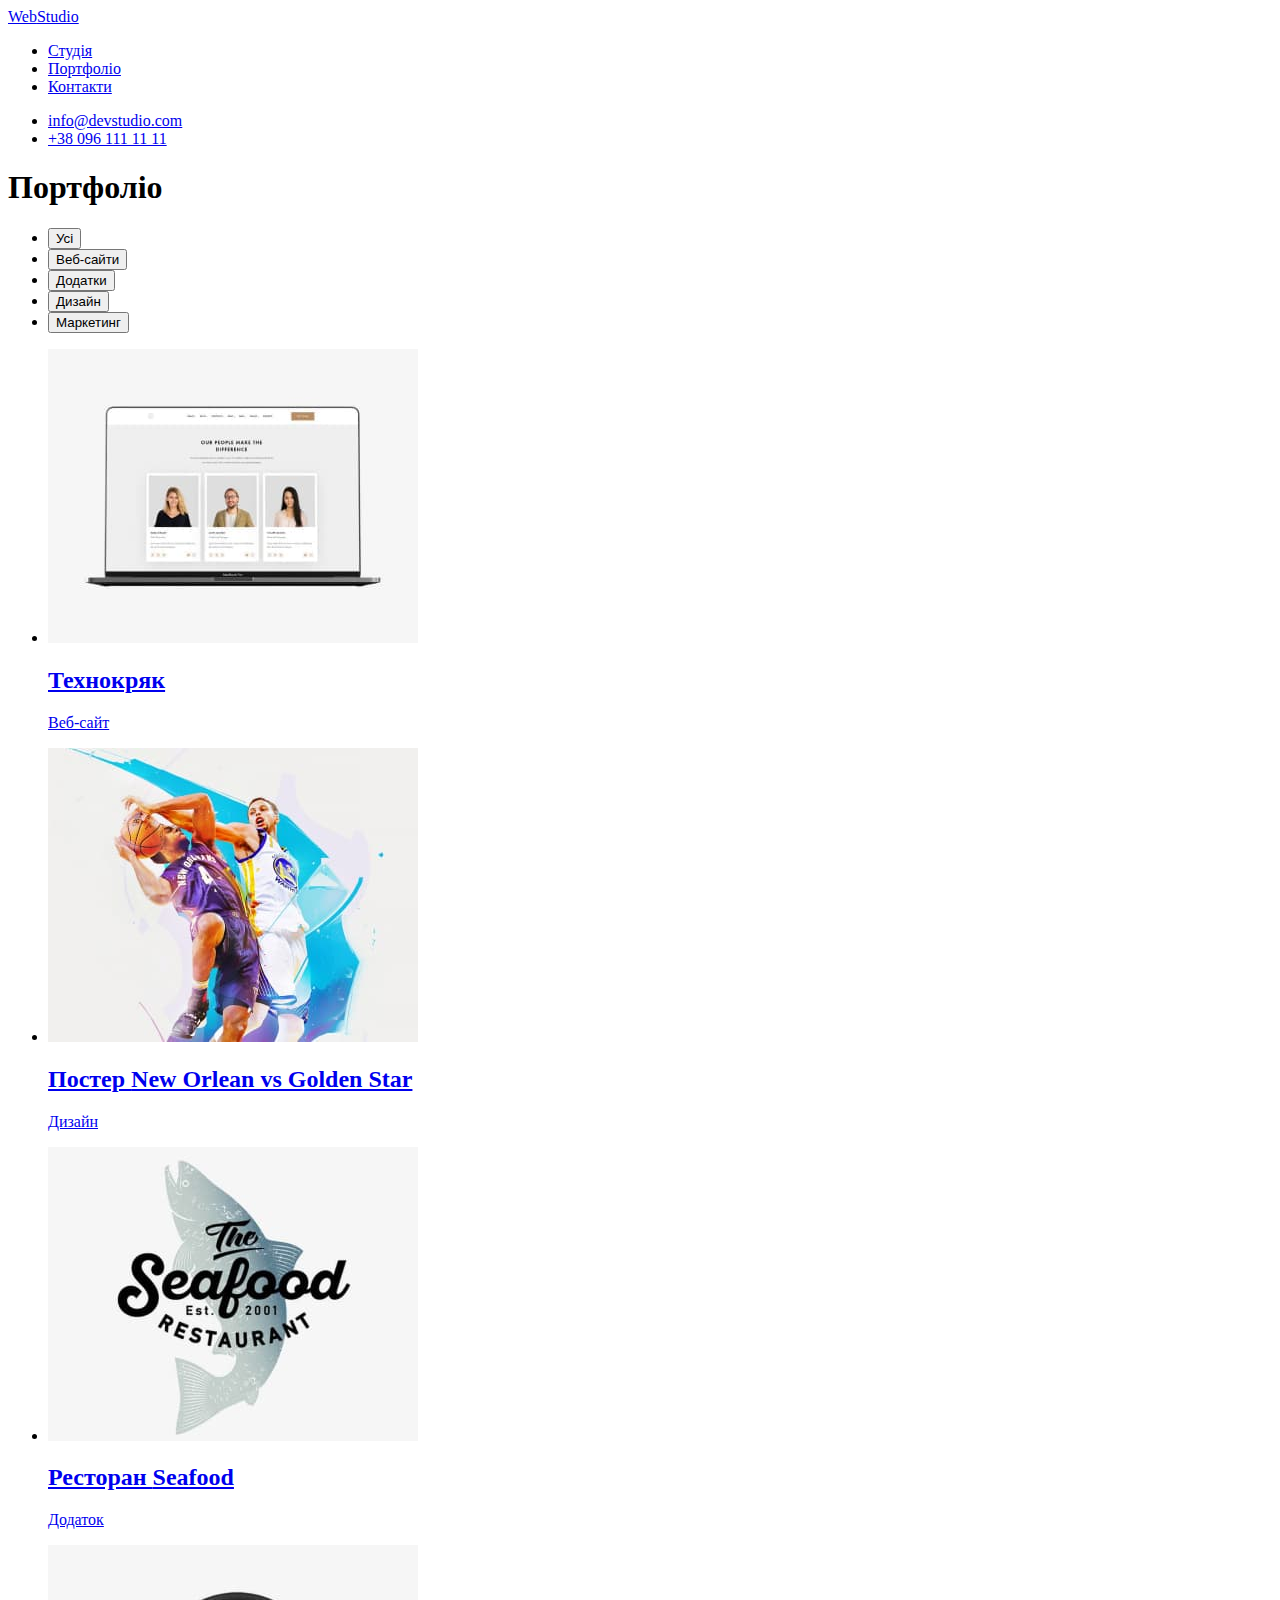
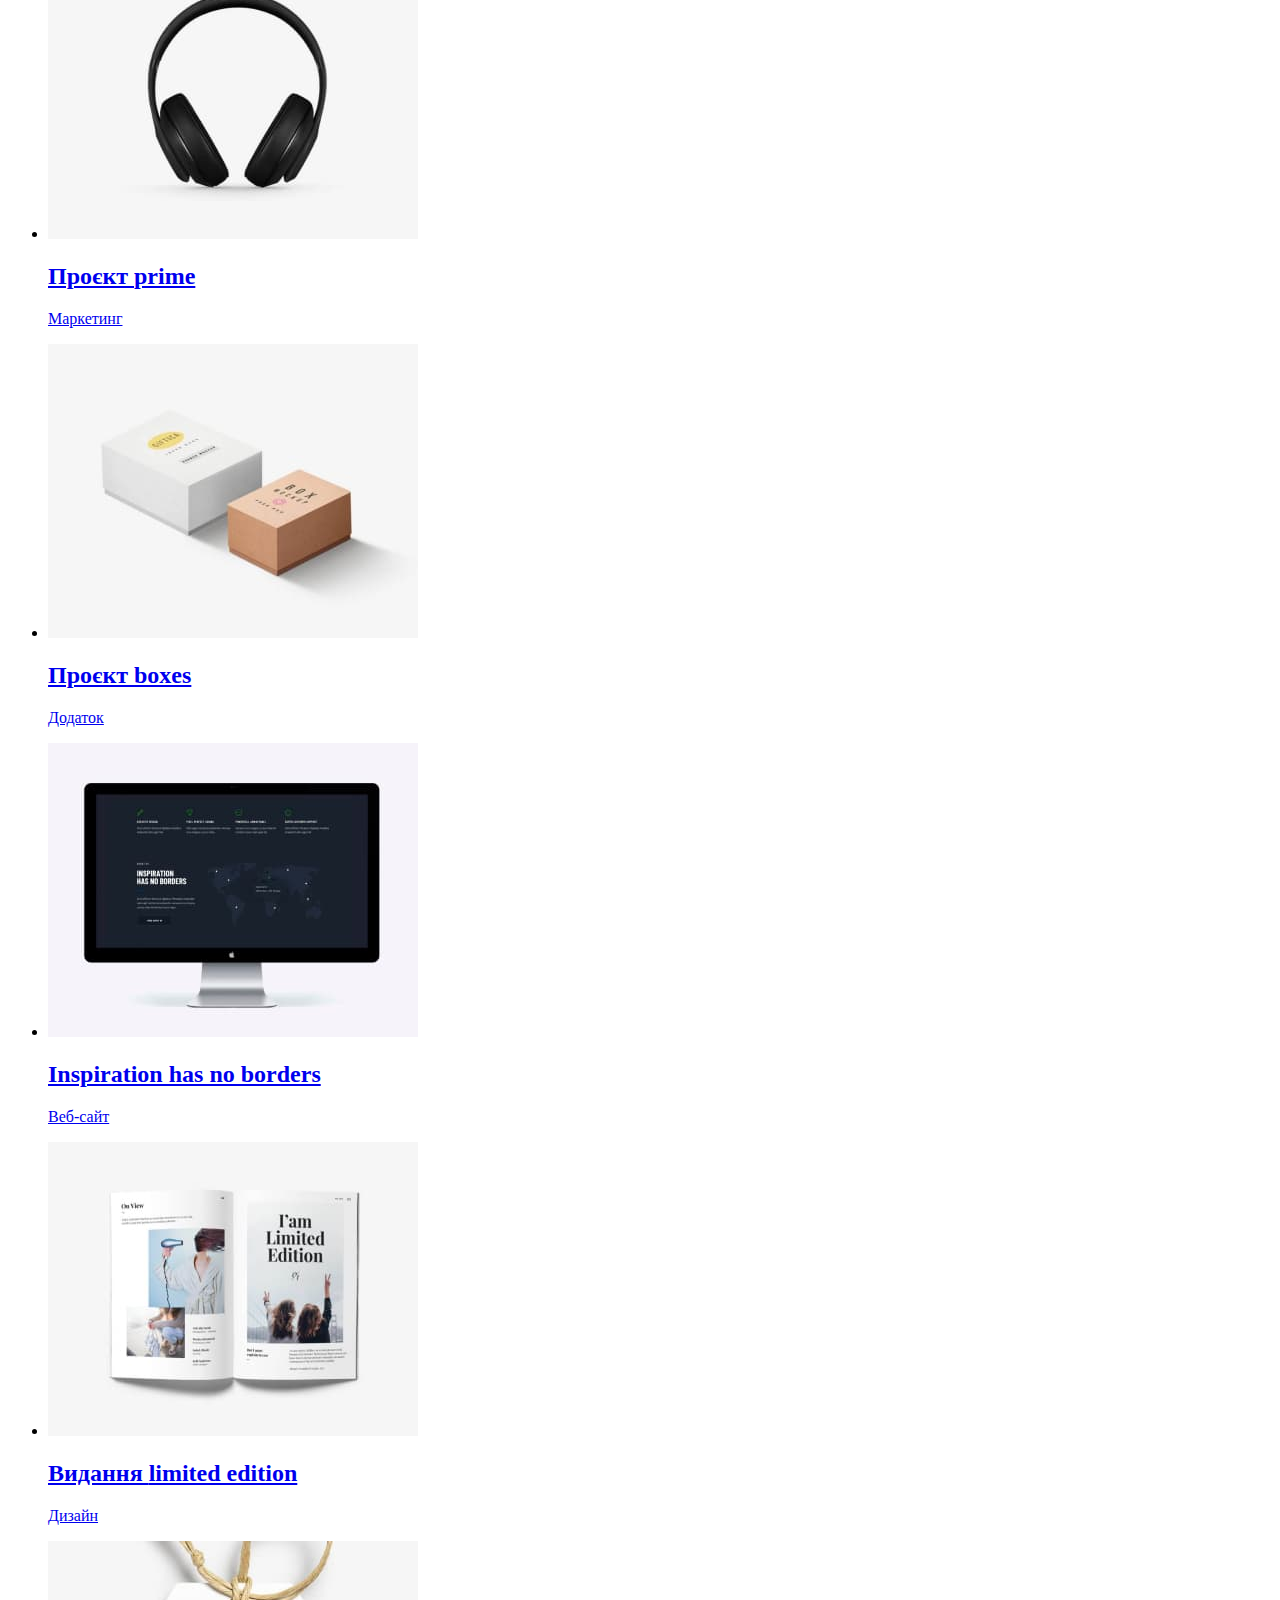
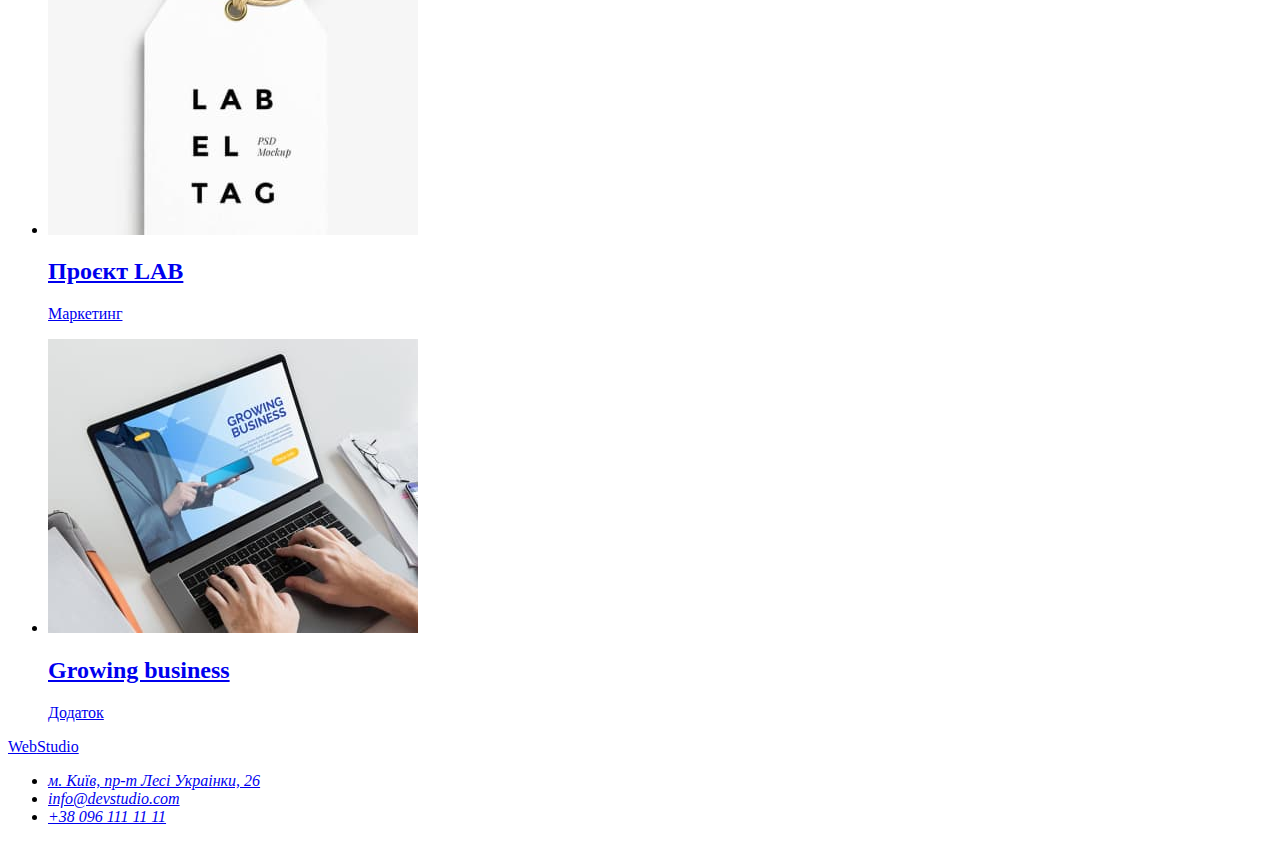
==== portfolio.html @ f2a51bdd "добавляє main до portfolio" ====
<!DOCTYPE html>
<html lang="uk">
  <head>
    <meta charset="UTF-8" />
    <meta http-equiv="X-UA-Compatible" content="IE=edge" />
    <meta name="viewport" content="width=device-width, initial-scale=1.0" />
    <title>Portfolio</title>
    <link rel="stylesheet" href="./css/styles.css" />
  </head>
  <body>
    <header>
      <nav>
        <a href="./index.html" lang="en">Web<span>Studio</span></a>
        <ul>
          <li><a href="./index.html">Студія</a></li>
          <li><a href="./portfolio.html">Портфоліо</a></li>
          <li><a href="#">Контакти</a></li>
        </ul>
      </nav>
      <ul>
        <li><a href="mailto:info@devstudio.com">info@devstudio.com</a></li>
        <li><a href="tel:+380961111111">+38 096 111 11 11</a></li>
      </ul>
    </header>
    <main>
      <h1>Портфоліо</h1>
      <section>
        <ul>
          <li><button type="button">Усі</button></li>
          <li><button type="button">Веб-сайти</button></li>
          <li><button type="button">Додатки</button></li>
          <li><button type="button">Дизайн</button></li>
          <li><button type="button">Маркетинг</button></li>
        </ul>
        <ul>
          <li>
            <a href="#" target="_blank" rel="noopener noreferrer nofollow">
              <img src="./images/project1.jpg" alt="Екран ноутбука" width="370" height="294" />
              <h2>Технокряк</h2>
              <p>Веб-сайт</p>
            </a>
          </li>
          <li>
            <a href="#" target="_blank" rel="noopener noreferrer nofollow">
              <img
                src="./images/project2.jpg"
                alt="В стрибку один баскетболіст забирає м'яч в іншого баскетболіста"
                width="370"
                height="294"
              />
              <h2>Постер <span lang="en">New Orlean vs Golden Star</span></h2>
              <p>Дизайн</p>
            </a>
          </li>
          <li>
            <a href="#" target="_blank" rel="noopener noreferrer nofollow">
              <img
                src="./images/project3.jpg"
                alt="Логотип ресторану Seafood"
                width="370"
                height="294"
              />
              <h2>Ресторан <span lang="en">Seafood</span></h2>
              <p>Додаток</p>
            </a>
          </li>
          <li>
            <a href="#" target="_blank" rel="noopener noreferrer nofollow">
              <img src="./images/project4.jpg" alt="Чорні навушники" width="370" height="294" />
              <h2>Проєкт <span lang="en">prime</span></h2>
              <p>Маркетинг</p>
            </a>
          </li>
          <li>
            <a href="#" target="_blank" rel="noopener noreferrer nofollow">
              <img
                src="./images/project5.jpg"
                alt="Дві коробки: одна біла, інша коричнева"
                width="370"
                height="294"
              />
              <h2>Проєкт <span lang="en">boxes</span></h2>
              <p>Додаток</p>
            </a>
          </li>
          <li>
            <a href="#" target="_blank" rel="noopener noreferrer nofollow">
              <img
                src="./images/project6.jpg"
                alt="Монітор комп'ютера Apple"
                width="370"
                height="294"
              />
              <h2 lang="en">Inspiration has no borders</h2>
              <p>Веб-сайт</p>
            </a>
          </li>
          <li>
            <a href="#" target="_blank" rel="noopener noreferrer nofollow">
              <img src="./images/project7.jpg" alt="Розгорнута книжка" width="370" height="294" />
              <h2>Видання <span lang="en">limited edition</span></h2>
              <p>Дизайн</p>
            </a>
          </li>
          <li>
            <a href="#" target="_blank" rel="noopener noreferrer nofollow">
              <img src="./images/project8.jpg" alt="Етикетка" width="370" height="294" />
              <h2>Проєкт <span lang="en">LAB</span></h2>
              <p>Маркетинг</p>
            </a>
          </li>
          <li>
            <a href="#" target="_blank" rel="noopener noreferrer nofollow">
              <img
                src="./images/project9.jpg"
                alt="Людина працює за ноутбуком"
                width="370"
                height="294"
              />
              <h2 lang="en">Growing business</h2>
              <p>Додаток</p>
            </a>
          </li>
        </ul>
      </section>
    </main>
    <footer>
      <a href="./index.html" lang="en">Web<span>Studio</span></a>
      <address>
        <ul>
          <li>
            <a
              href="https://goo.gl/maps/CPtrU1FHBa2aNyZL9"
              target="_blank"
              rel="noopener noreferrer nofollow"
            >
              м. Київ, пр-т Лесі Украінки, 26</a
            >
          </li>
          <li><a href="mailto:info@devstudio.com">info@devstudio.com</a></li>
          <li><a href="tel:+380961111111">+38 096 111 11 11</a></li>
        </ul>
      </address>
    </footer>
  </body>
</html>
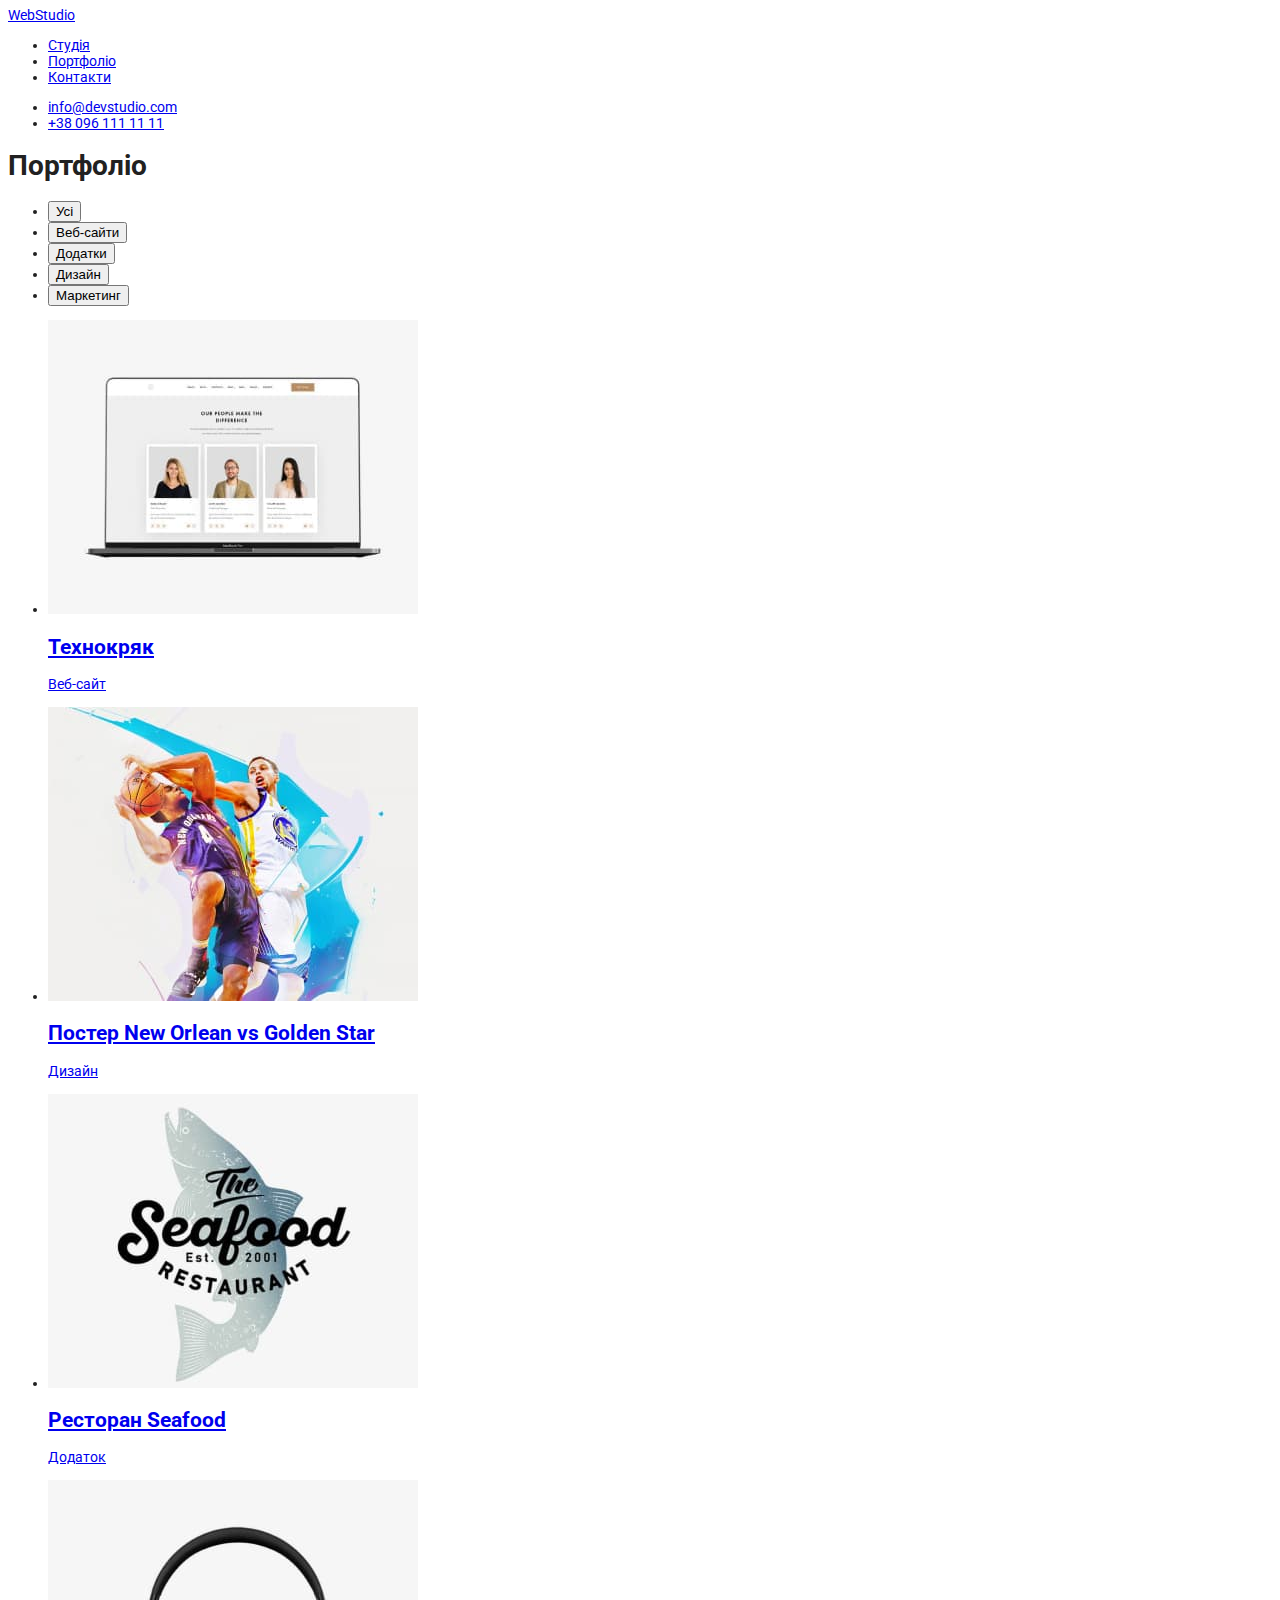
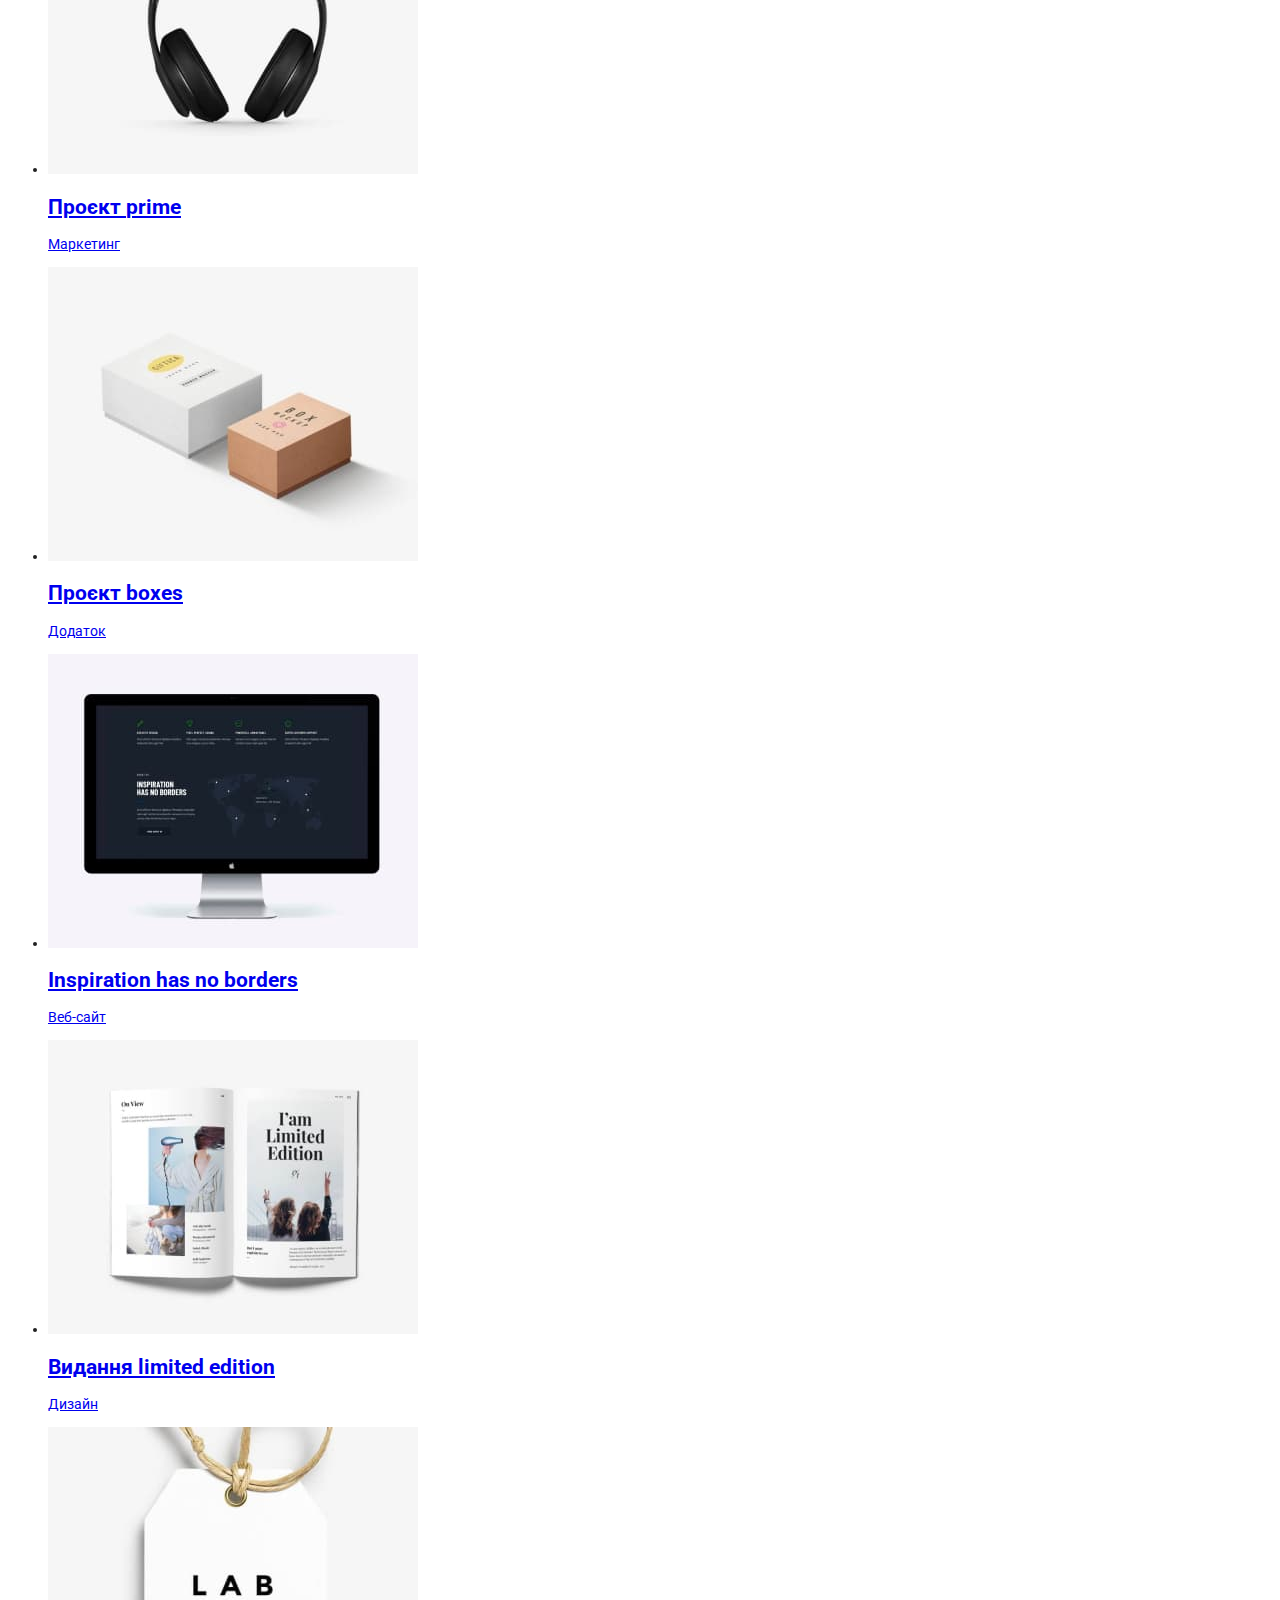
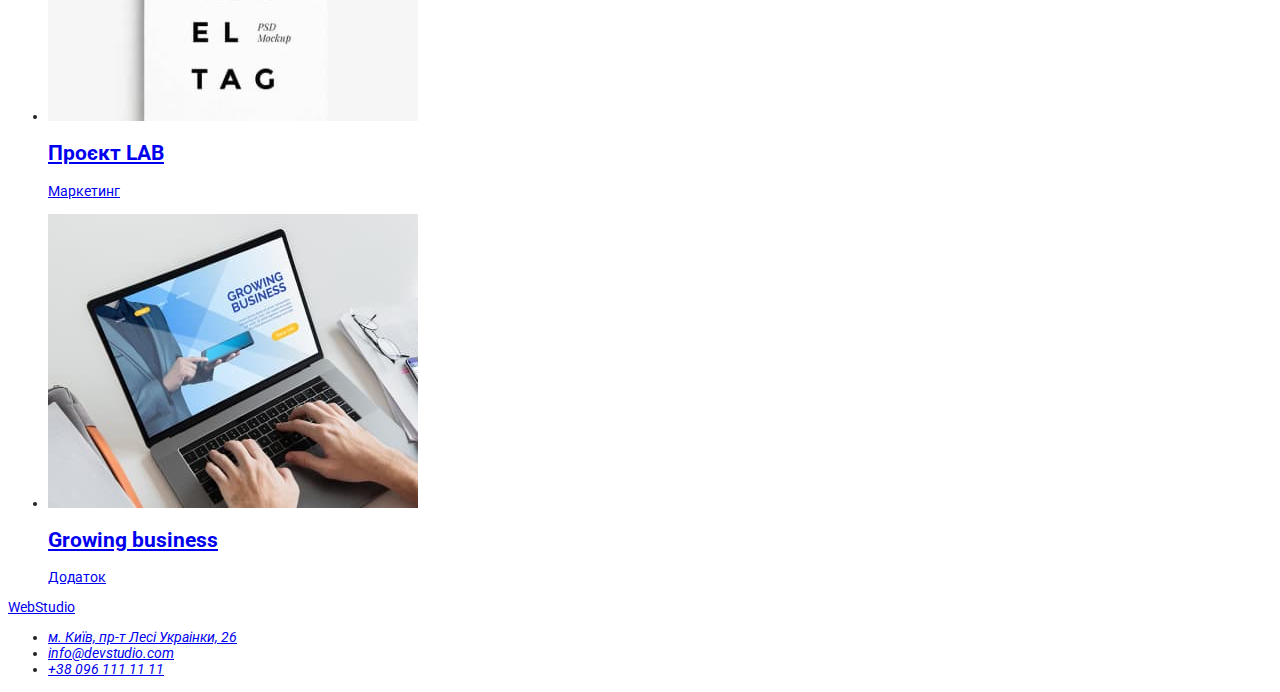
==== commit 6b9fb406: "добавляє підключення шрифтів, css-змінні , оформлення до body" ====
--- a/portfolio.html
+++ b/portfolio.html
@@ -6,6 +6,12 @@
     <meta name="viewport" content="width=device-width, initial-scale=1.0" />
     <title>Portfolio</title>
     <link rel="stylesheet" href="./css/styles.css" />
+    <link rel="preconnect" href="https://fonts.googleapis.com" />
+    <link rel="preconnect" href="https://fonts.gstatic.com" crossorigin />
+    <link
+      href="https://fonts.googleapis.com/css2?family=Raleway:wght@700&family=Roboto:wght@400;500;700;900&display=swap"
+      rel="stylesheet"
+    />
   </head>
   <body>
     <header>
--- a/css/styles.css
+++ b/css/styles.css
@@ -0,0 +1,19 @@
+:root {
+   --color-brand: #2196F3;
+   --color-black: #000;
+   --color-white: #FFF;
+   --color-white-secondary: rgba(255, 255, 255, 0.6);
+   --text-color-primary: #212121;
+   --text-color-secondary: #757575;
+   --bgc-primary: #2F303A;
+   --bgc-secondary: #F5F4FA;
+   --bgc-inverted: #188CE8;
+}
+
+body {
+   color: var(--text-color-primary);
+   background-color: var(--color-white);
+   font-family: 'Roboto', sans-serif;
+   font-size: 14px;
+   line-height: 1.14;
+}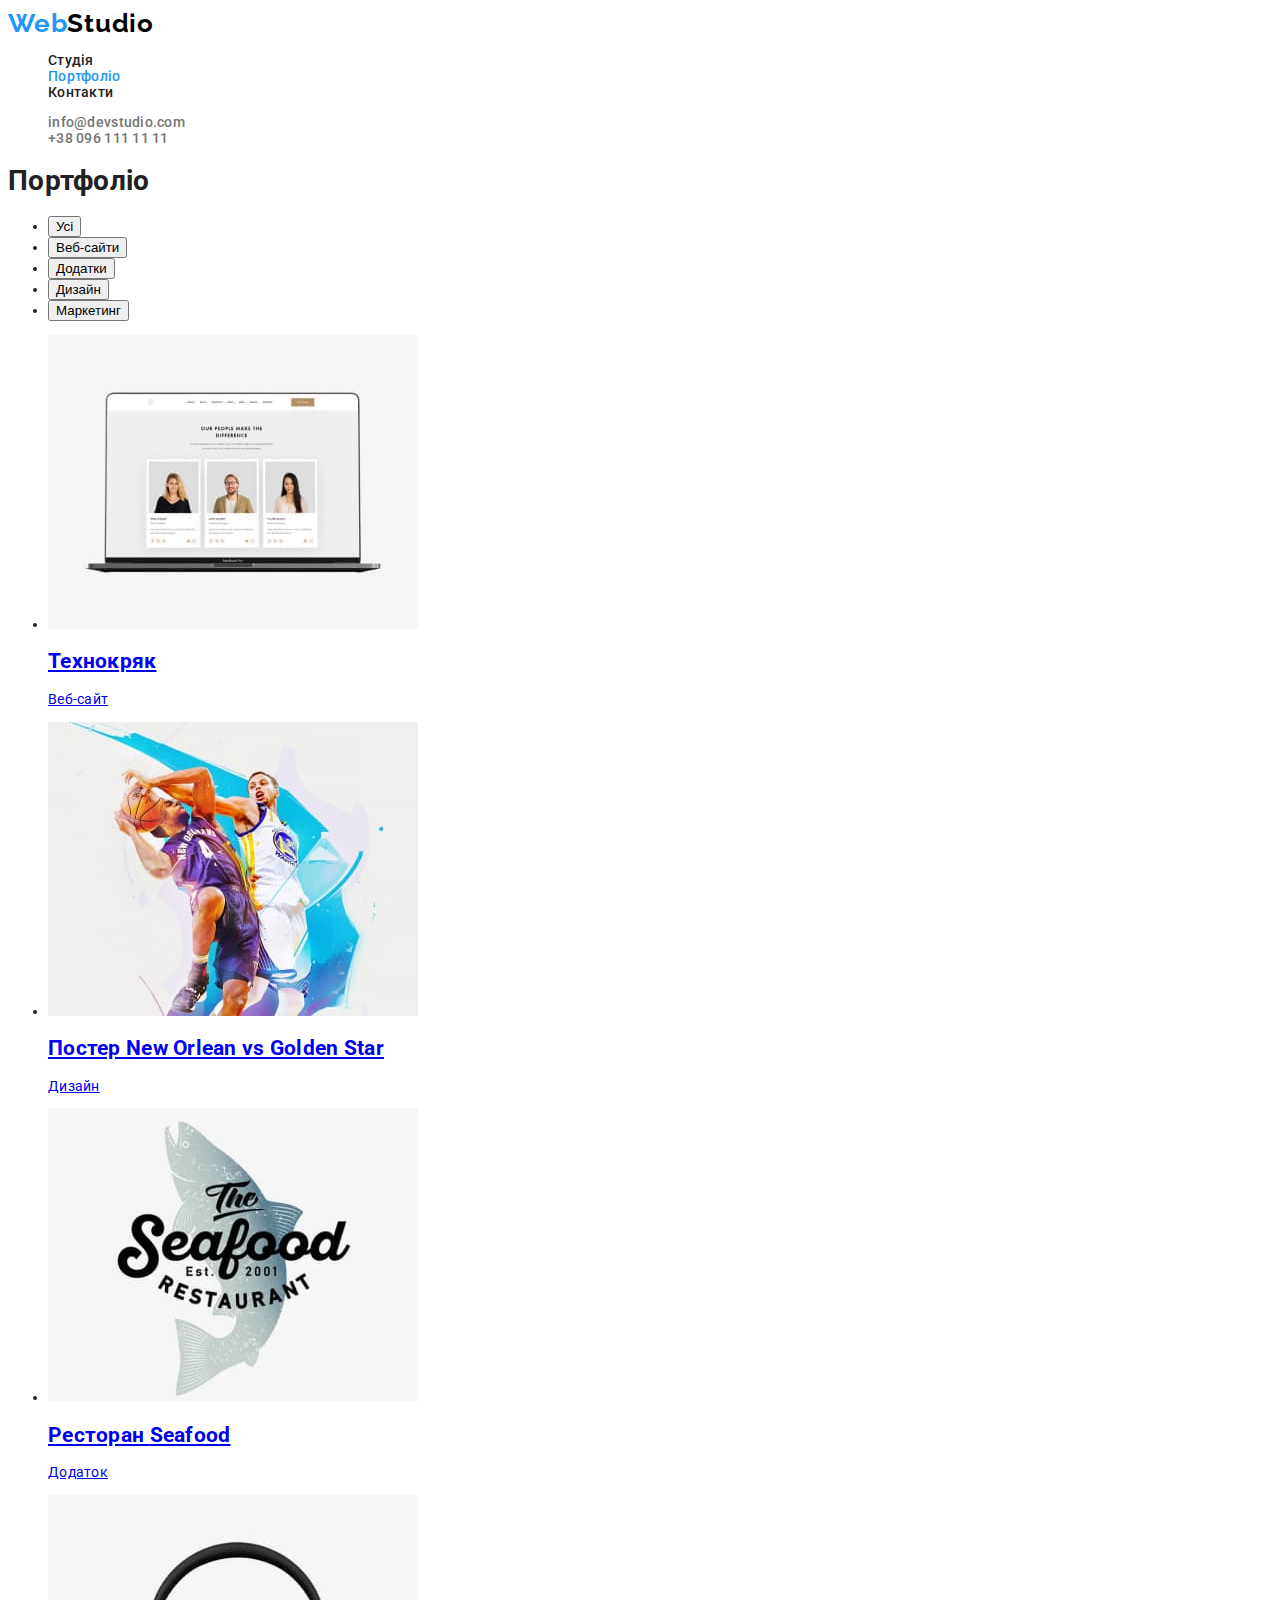
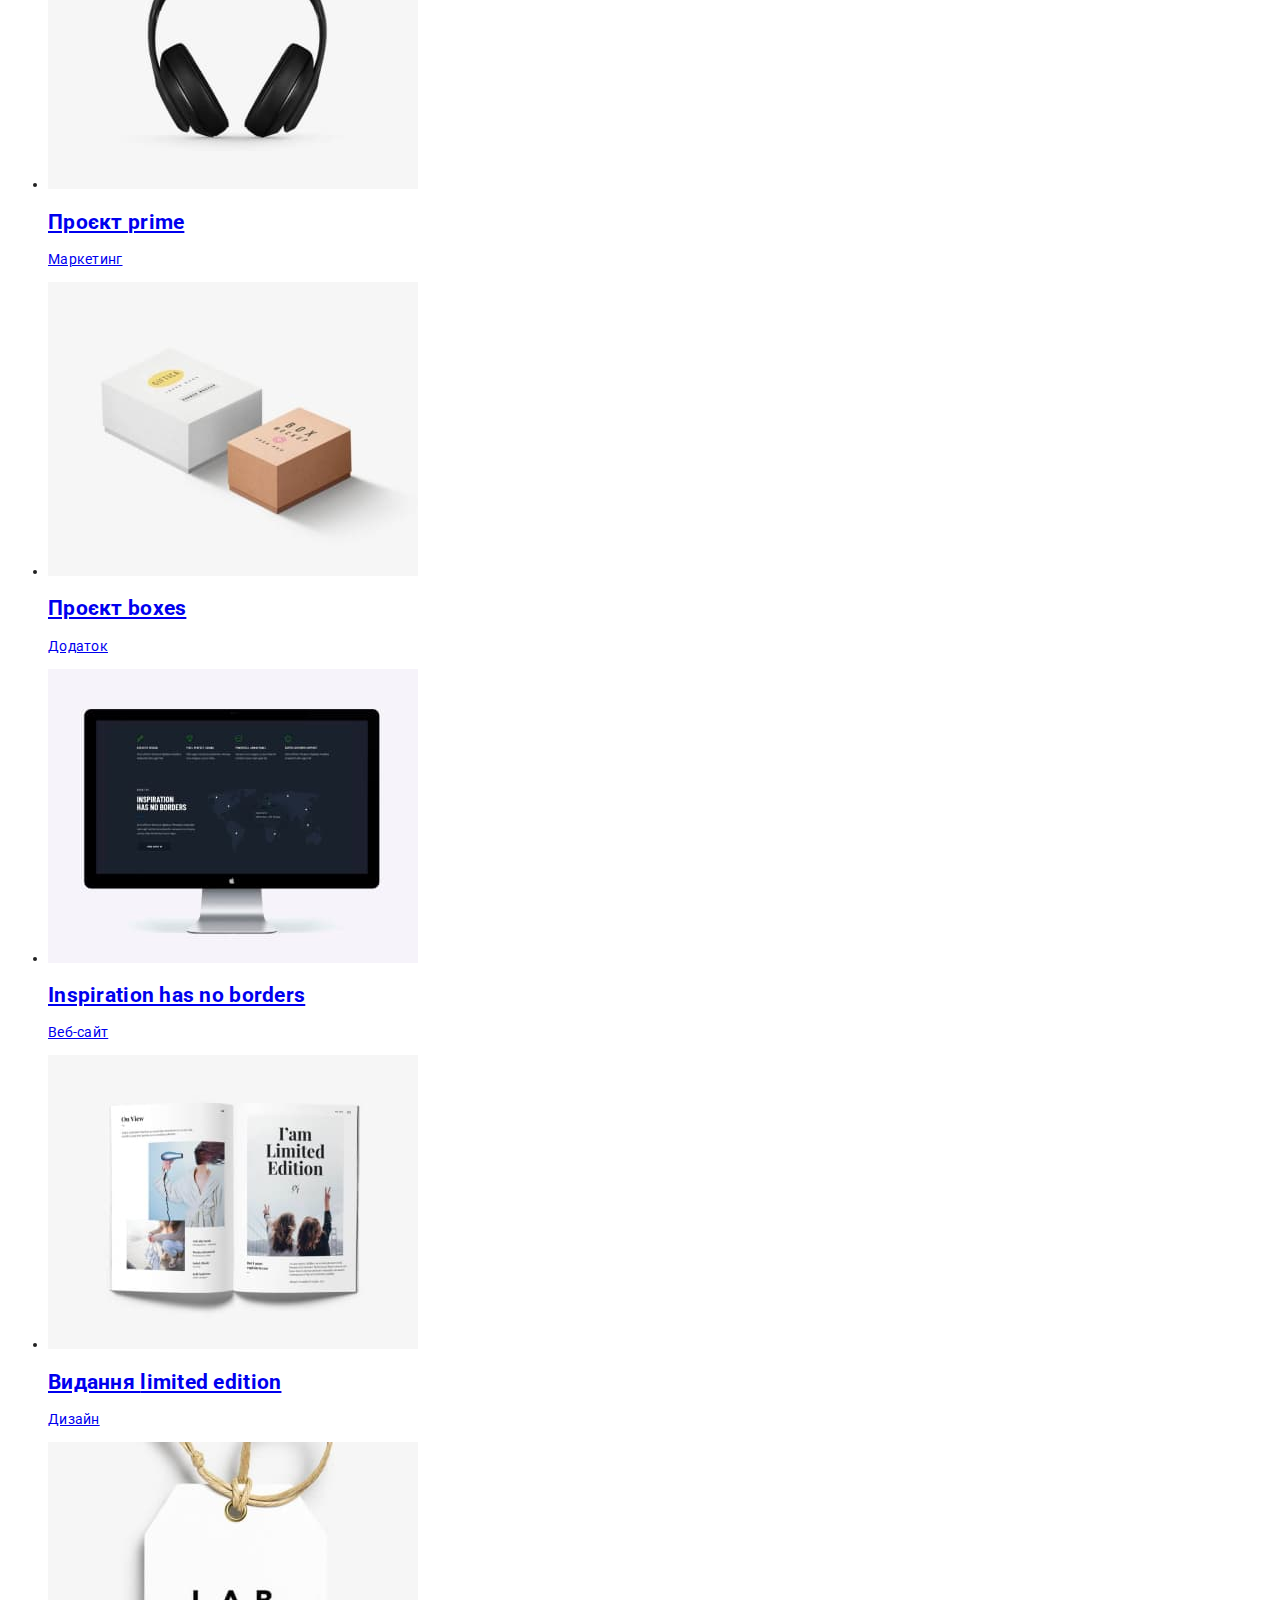
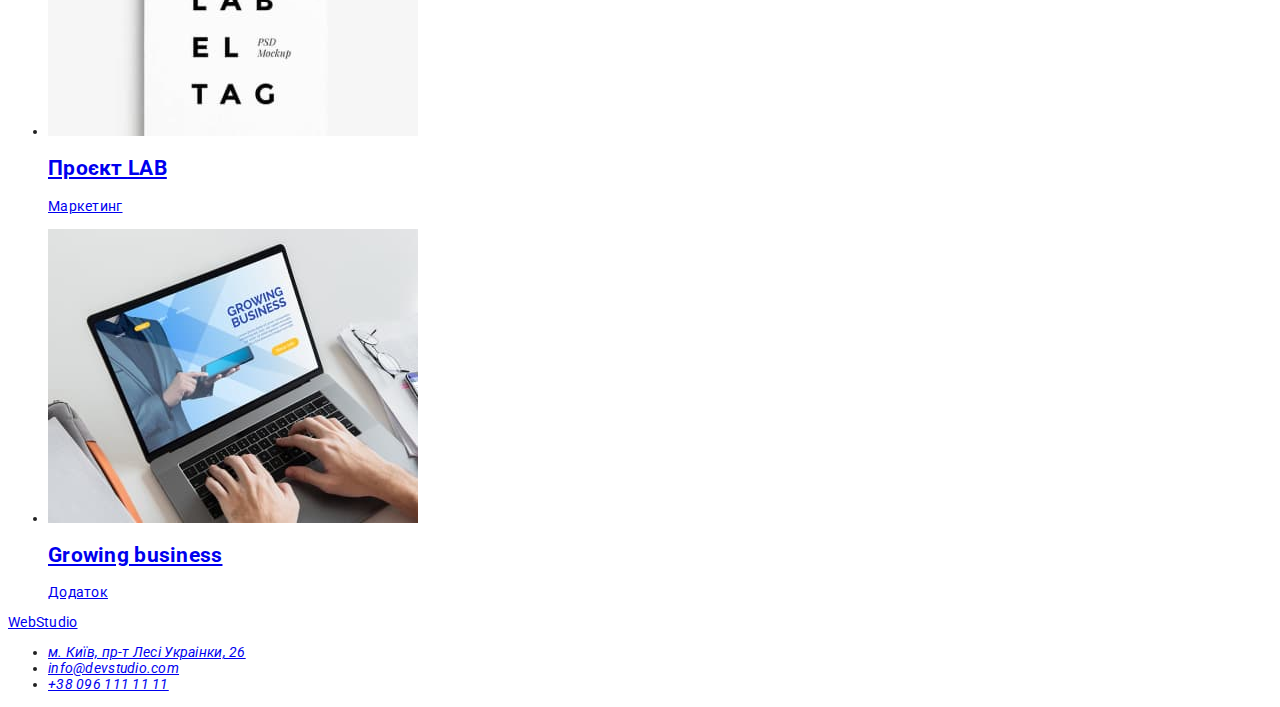
==== commit a7661df0: "добавляє оформлення header" ====
--- a/portfolio.html
+++ b/portfolio.html
@@ -16,16 +16,16 @@
   <body>
     <header>
       <nav>
-        <a href="./index.html" lang="en">Web<span>Studio</span></a>
-        <ul>
-          <li><a href="./index.html">Студія</a></li>
-          <li><a href="./portfolio.html">Портфоліо</a></li>
-          <li><a href="#">Контакти</a></li>
+        <a class="logo" href="./index.html" lang="en">Web<span>Studio</span></a>
+        <ul class="list">
+          <li><a class="link" href="./index.html">Студія</a></li>
+          <li><a class="link current" href="./portfolio.html">Портфоліо</a></li>
+          <li><a class="link" href="#">Контакти</a></li>
         </ul>
       </nav>
-      <ul>
-        <li><a href="mailto:info@devstudio.com">info@devstudio.com</a></li>
-        <li><a href="tel:+380961111111">+38 096 111 11 11</a></li>
+      <ul class="list">
+        <li><a class="link-contact" href="mailto:info@devstudio.com">info@devstudio.com</a></li>
+        <li><a class="link-contact" href="tel:+380961111111">+38 096 111 11 11</a></li>
       </ul>
     </header>
     <main>
--- a/css/styles.css
+++ b/css/styles.css
@@ -1,10 +1,10 @@
 :root {
+   --text-color-primary: #212121;
+   --text-color-secondary: #757575;
    --color-brand: #2196F3;
    --color-black: #000;
    --color-white: #FFF;
    --color-white-secondary: rgba(255, 255, 255, 0.6);
-   --text-color-primary: #212121;
-   --text-color-secondary: #757575;
    --bgc-primary: #2F303A;
    --bgc-secondary: #F5F4FA;
    --bgc-inverted: #188CE8;
@@ -15,5 +15,49 @@
    background-color: var(--color-white);
    font-family: 'Roboto', sans-serif;
    font-size: 14px;
+   font-weight: 400;
    line-height: 1.14;
+   letter-spacing: 0.02em;
+}
+
+.list {
+   list-style: none;
+}
+
+/* header */
+.logo {
+   color: var(--color-brand);
+   font-family: 'Raleway', sans-serif;
+   font-weight: 700;
+   font-size: 26px;
+   line-height: 1.19;
+   letter-spacing: 0.03em;
+   text-decoration: none;
+}
+
+.logo>span {
+   color: var(--color-black);
+}
+
+.link {
+   color: var(--text-color-primary);
+   font-weight: 500;
+   text-decoration: none;
+}
+
+.link:hover,
+.link:focus,
+.link.current {
+   color: var(--color-brand);
+}
+
+.link-contact {
+   color: var(--text-color-secondary);
+   font-weight: 500;
+   text-decoration: none;
+}
+
+.link-contact:hover,
+.link-contact:focus {
+   color: var(--color-brand);
 }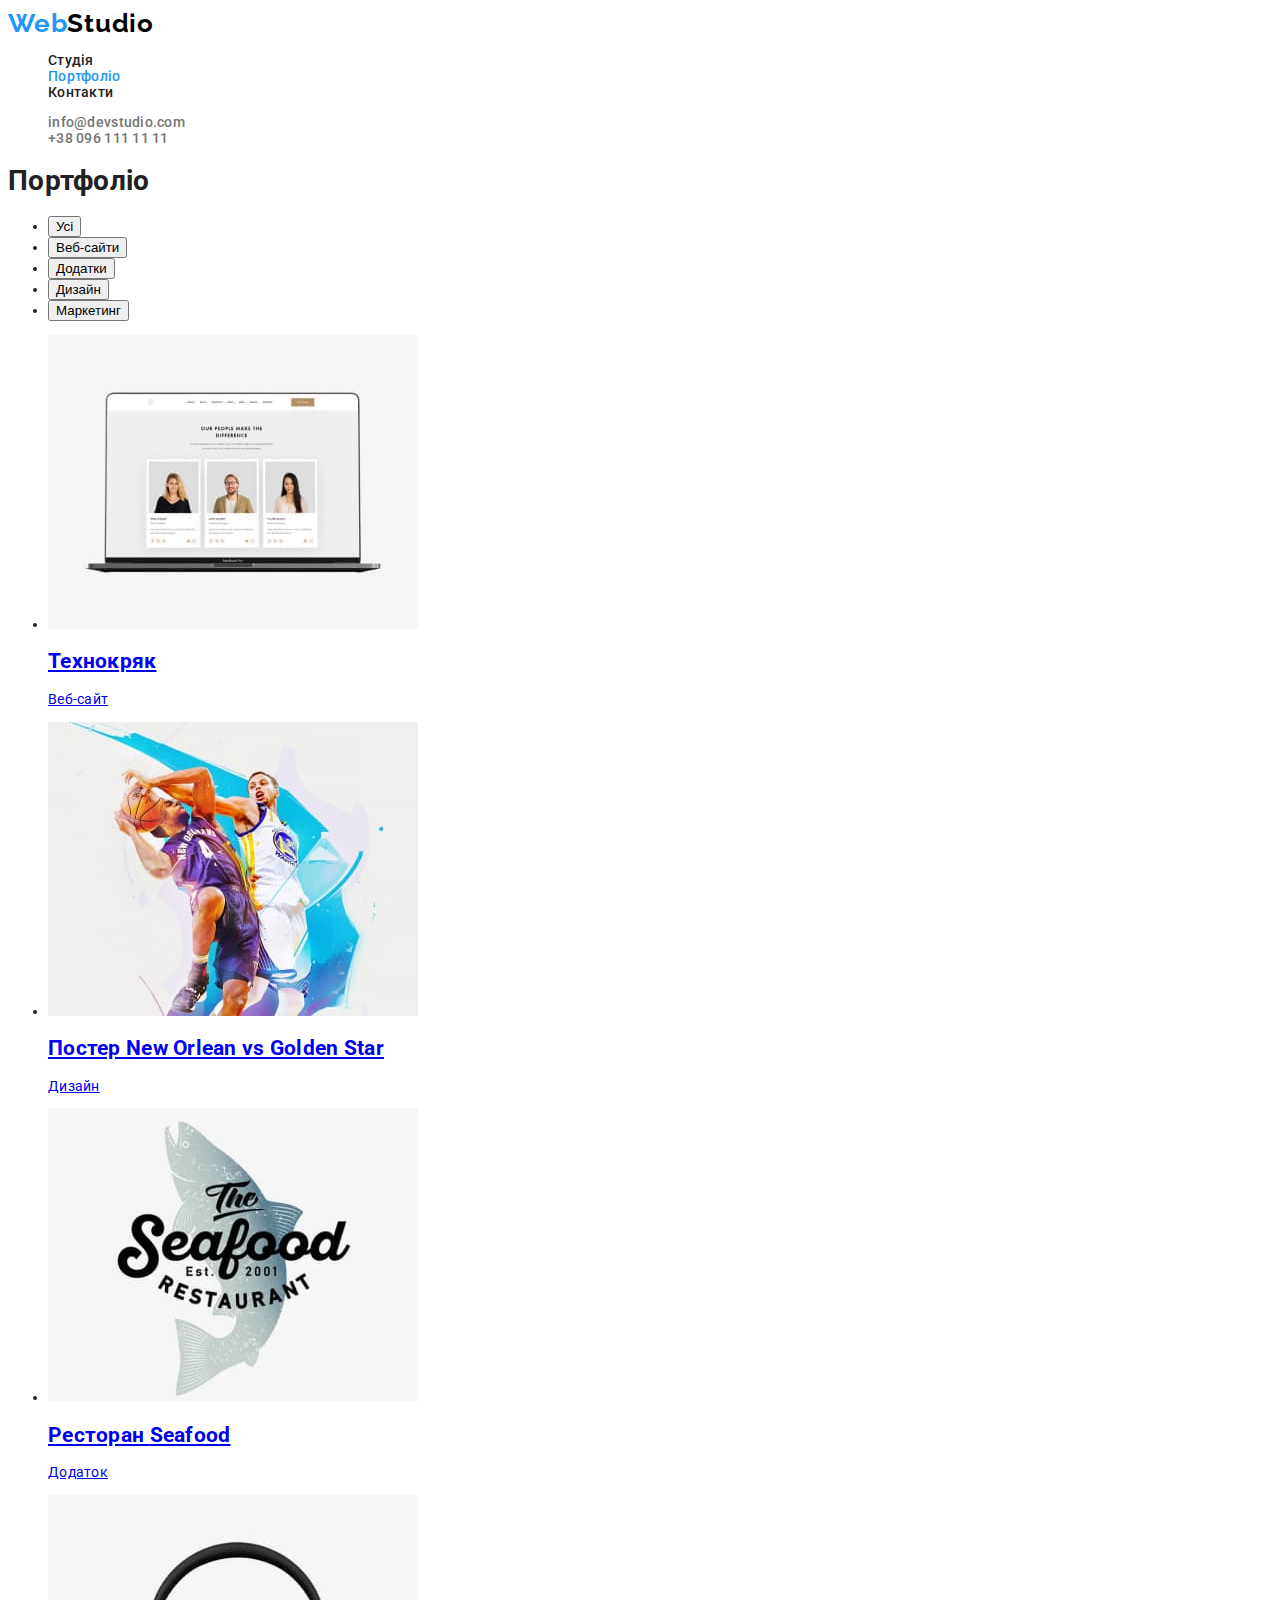
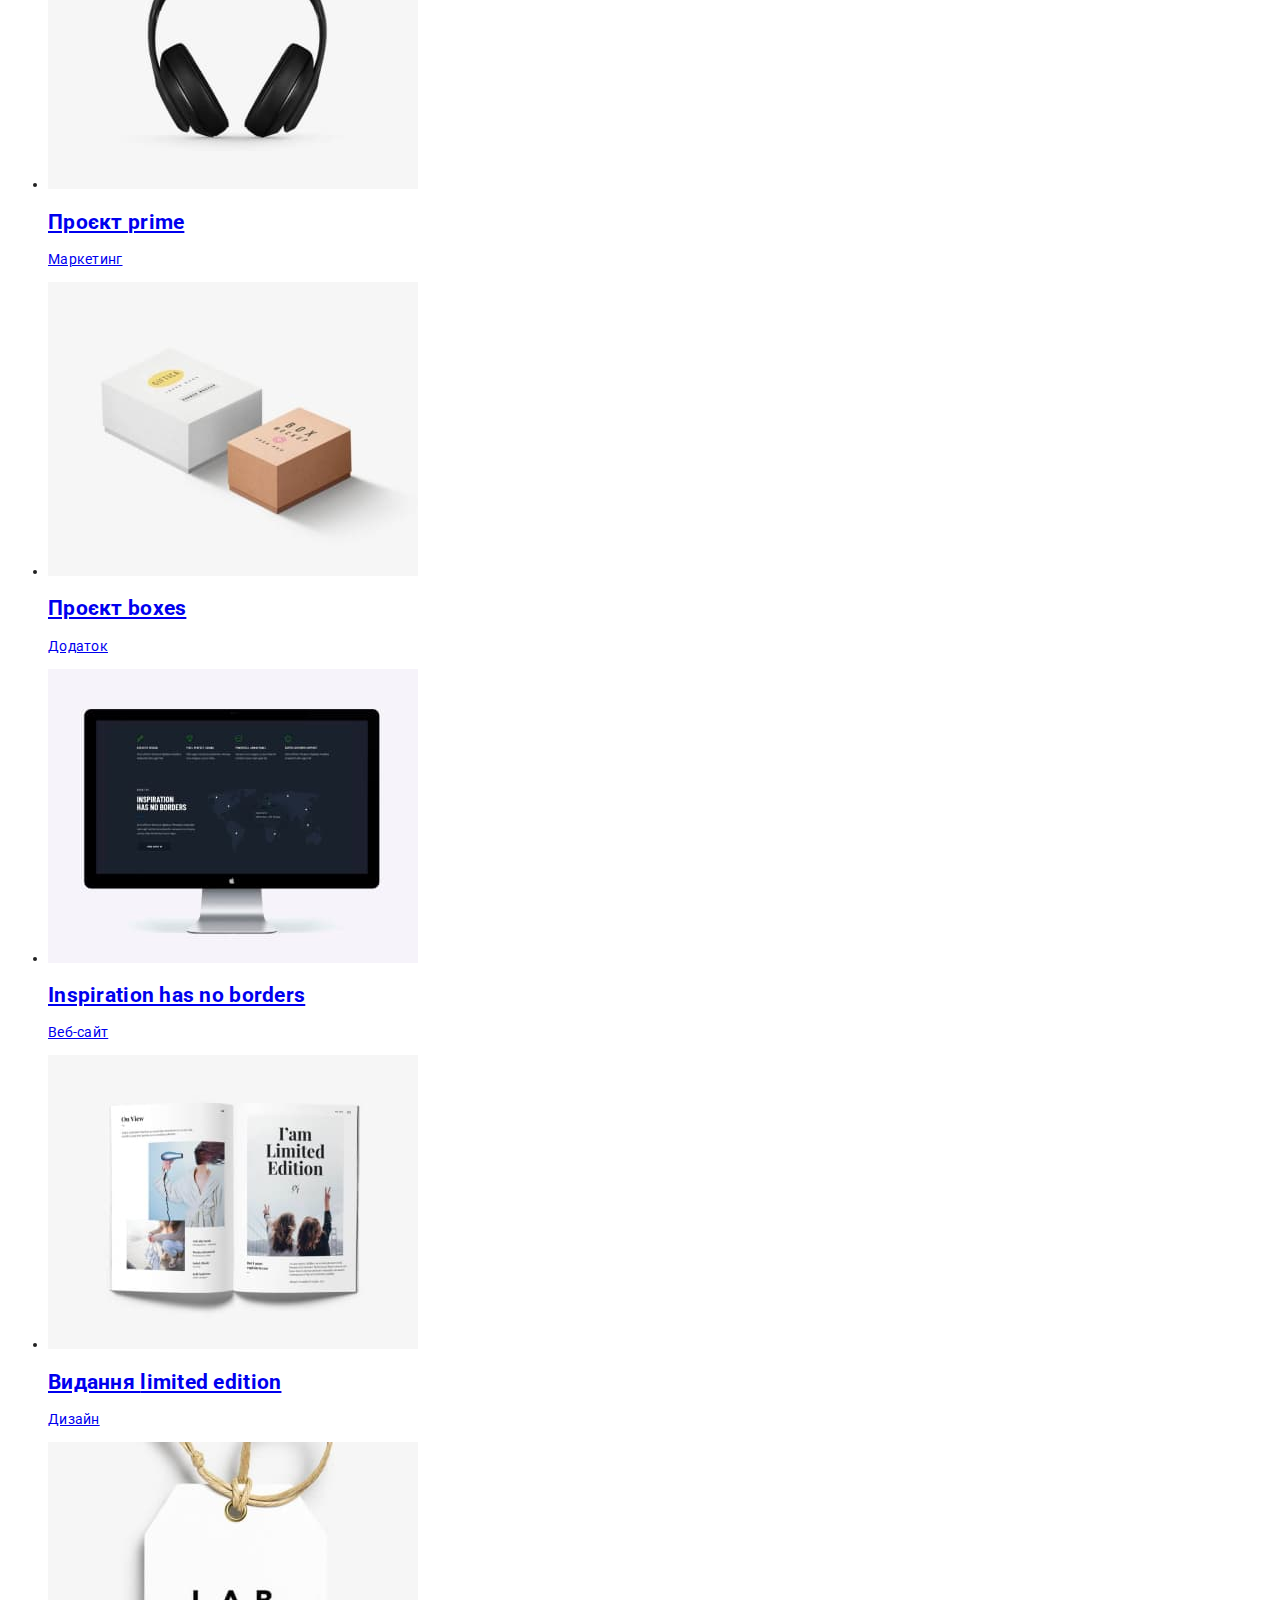
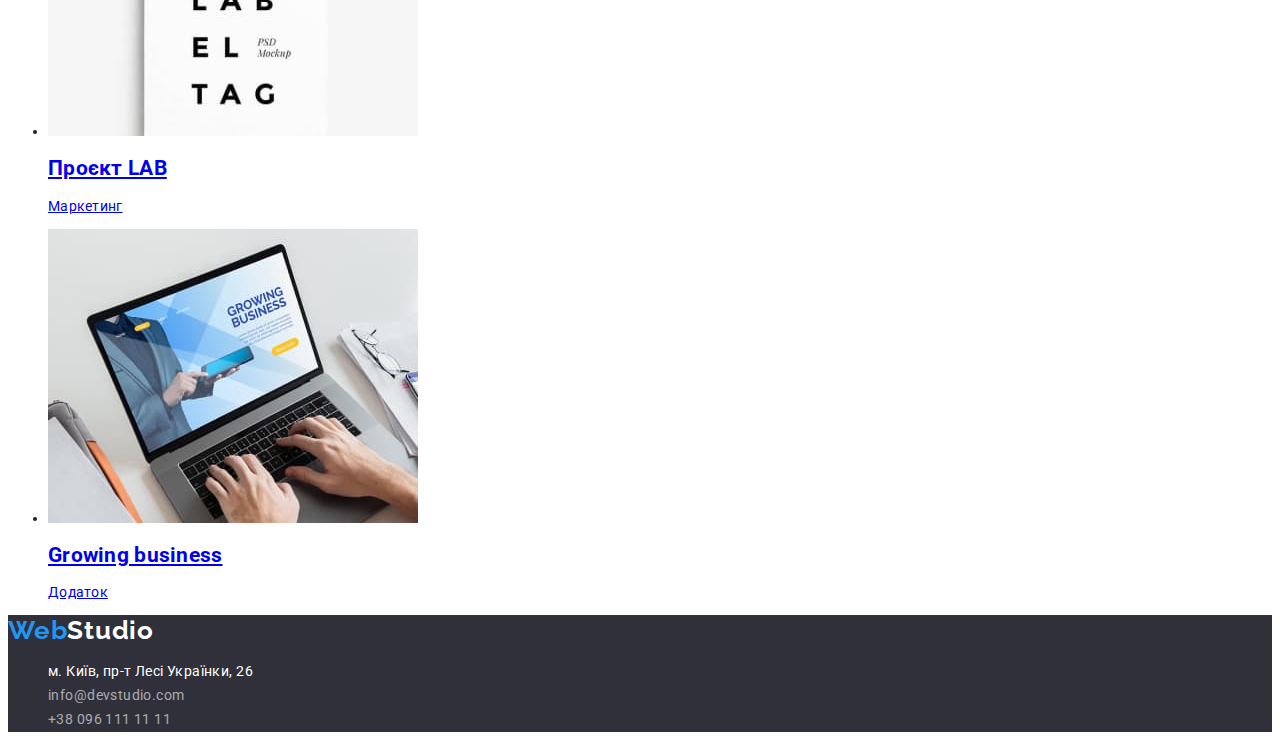
==== commit 435841b2: "добавляє оформлення footer" ====
--- a/portfolio.html
+++ b/portfolio.html
@@ -16,7 +16,9 @@
   <body>
     <header>
       <nav>
-        <a class="logo" href="./index.html" lang="en">Web<span>Studio</span></a>
+        <a class="logo" href="./index.html" lang="en"
+          >Web<span class="logo-span-top">Studio</span></a
+        >
         <ul class="list">
           <li><a class="link" href="./index.html">Студія</a></li>
           <li><a class="link current" href="./portfolio.html">Портфоліо</a></li>
@@ -130,21 +132,26 @@
         </ul>
       </section>
     </main>
-    <footer>
-      <a href="./index.html" lang="en">Web<span>Studio</span></a>
-      <address>
-        <ul>
+    <footer class="footer">
+      <a class="logo" href="./index.html" lang="en"
+        >Web<span class="logo-span-bottom">Studio</span></a
+      >
+      <address class="address">
+        <ul class="list">
           <li>
             <a
+              class="link-address"
               href="https://goo.gl/maps/CPtrU1FHBa2aNyZL9"
               target="_blank"
               rel="noopener noreferrer nofollow"
             >
-              м. Київ, пр-т Лесі Украінки, 26</a
+              м. Київ, пр-т Лесі Українки, 26</a
             >
           </li>
-          <li><a href="mailto:info@devstudio.com">info@devstudio.com</a></li>
-          <li><a href="tel:+380961111111">+38 096 111 11 11</a></li>
+          <li>
+            <a class="link-contact-bottom" href="mailto:info@devstudio.com">info@devstudio.com</a>
+          </li>
+          <li><a class="link-contact-bottom" href="tel:+380961111111">+38 096 111 11 11</a></li>
         </ul>
       </address>
     </footer>
--- a/css/styles.css
+++ b/css/styles.css
@@ -24,7 +24,7 @@
    list-style: none;
 }
 
-/* header */
+/* start header */
 .logo {
    color: var(--color-brand);
    font-family: 'Raleway', sans-serif;
@@ -35,7 +35,7 @@
    text-decoration: none;
 }
 
-.logo>span {
+.logo-span-top {
    color: var(--color-black);
 }
 
@@ -47,6 +47,8 @@
 
 .link:hover,
 .link:focus,
+.link-contact:hover,
+.link-contact:focus,
 .link.current {
    color: var(--color-brand);
 }
@@ -57,7 +59,39 @@
    text-decoration: none;
 }
 
-.link-contact:hover,
-.link-contact:focus {
+/* end header */
+
+
+/* start footer */
+.footer {
+   background-color: var(--bgc-primary);
+}
+
+.logo-span-bottom {
+   color: var(--color-white);
+}
+
+.address {
+   font-style: normal;
+   line-height: 1.71;
+   letter-spacing: 0.03em;
+}
+
+.link-address {
+   color: var(--color-white);
+   text-decoration: none;
+}
+
+.link-contact-bottom {
+   color: var(--color-white-secondary);
+   text-decoration: none;
+}
+
+.link-address:hover,
+.link-address:focus,
+.link-contact-bottom:hover,
+.link-contact-bottom:focus {
    color: var(--color-brand);
-}+}
+
+/* end footer */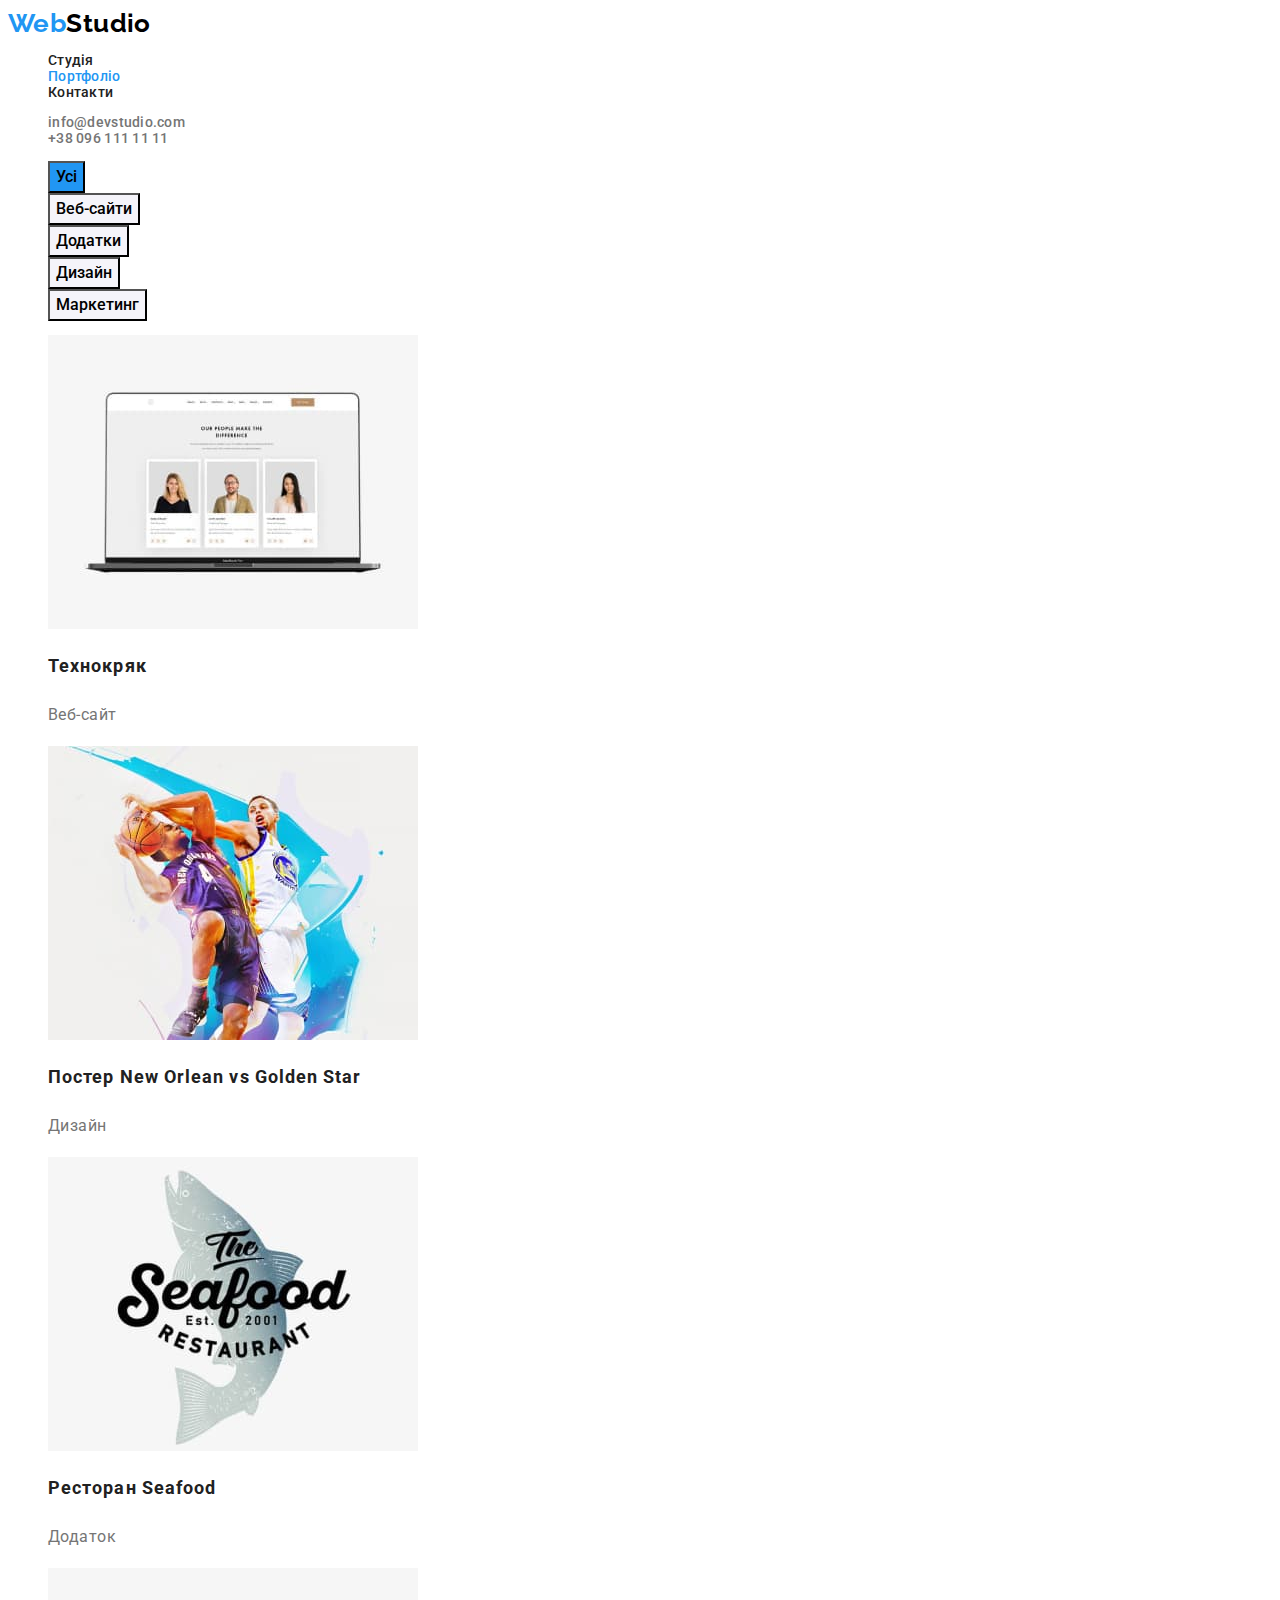
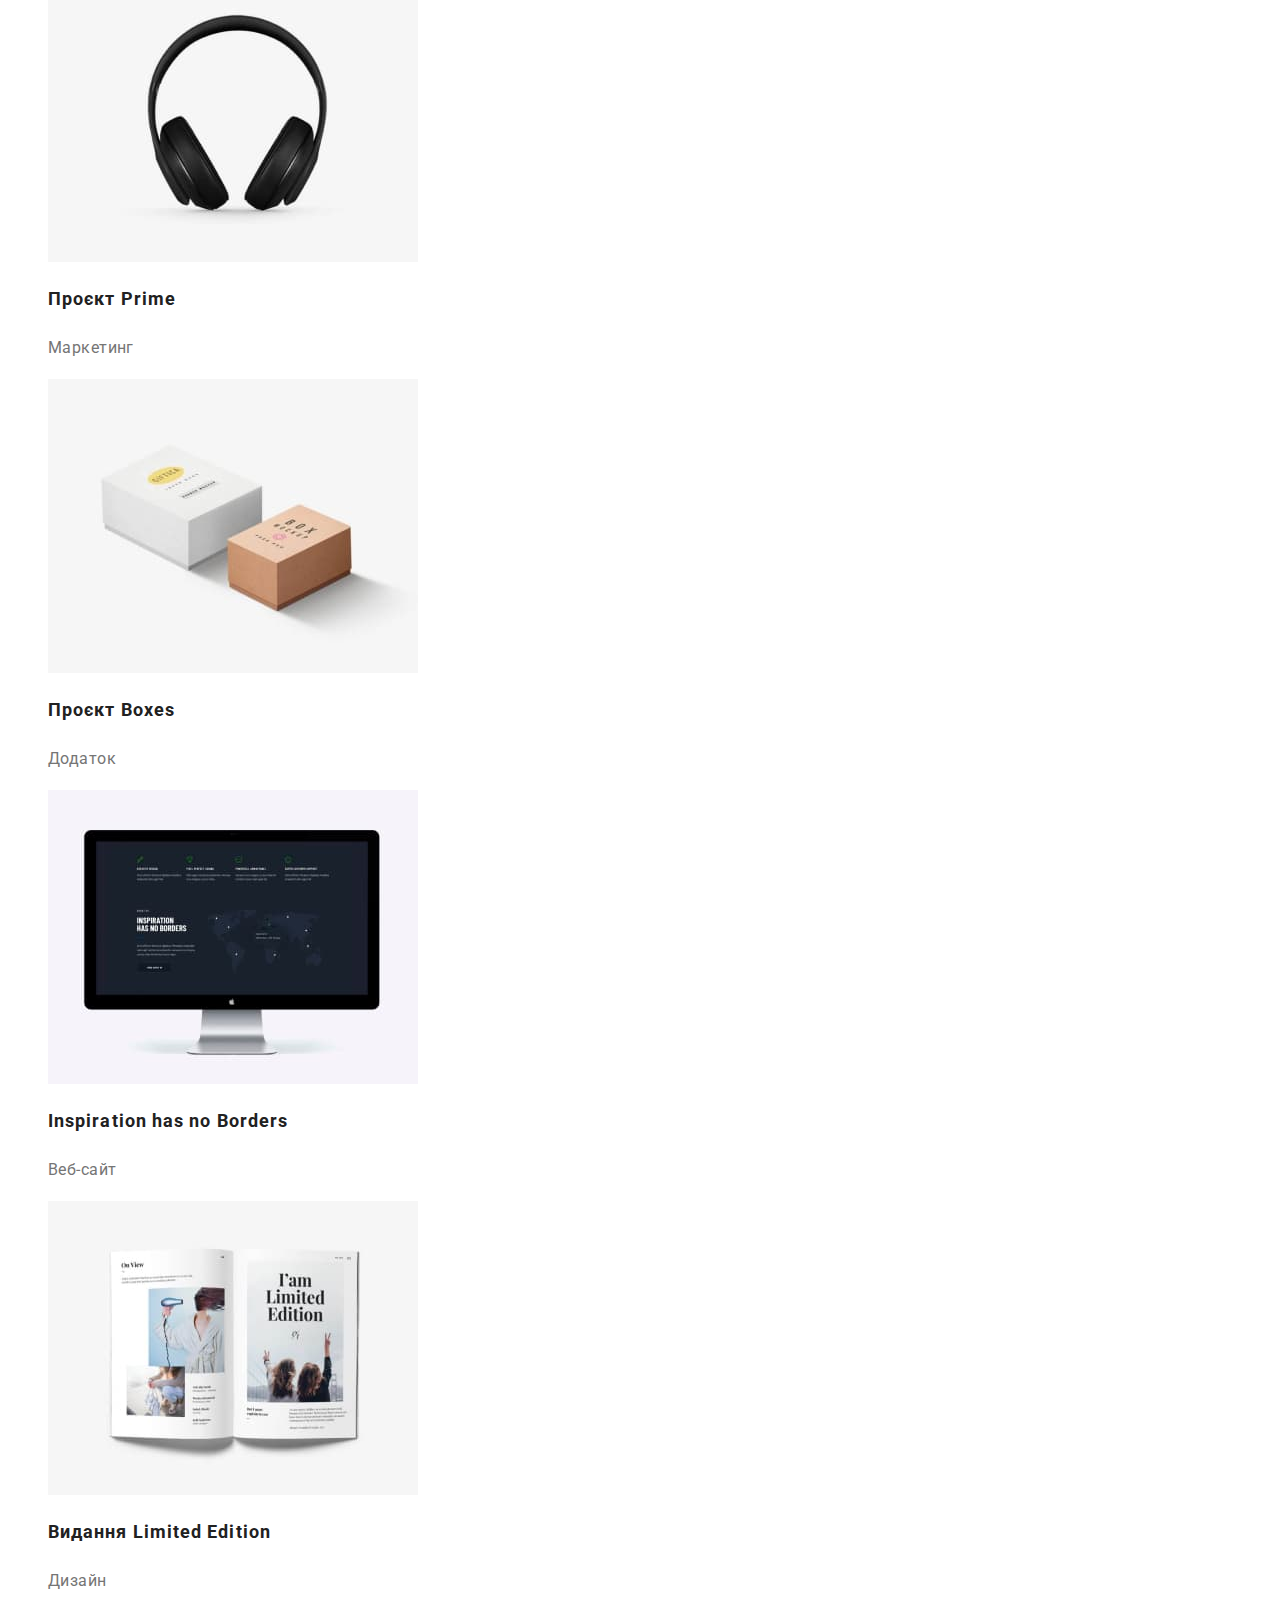
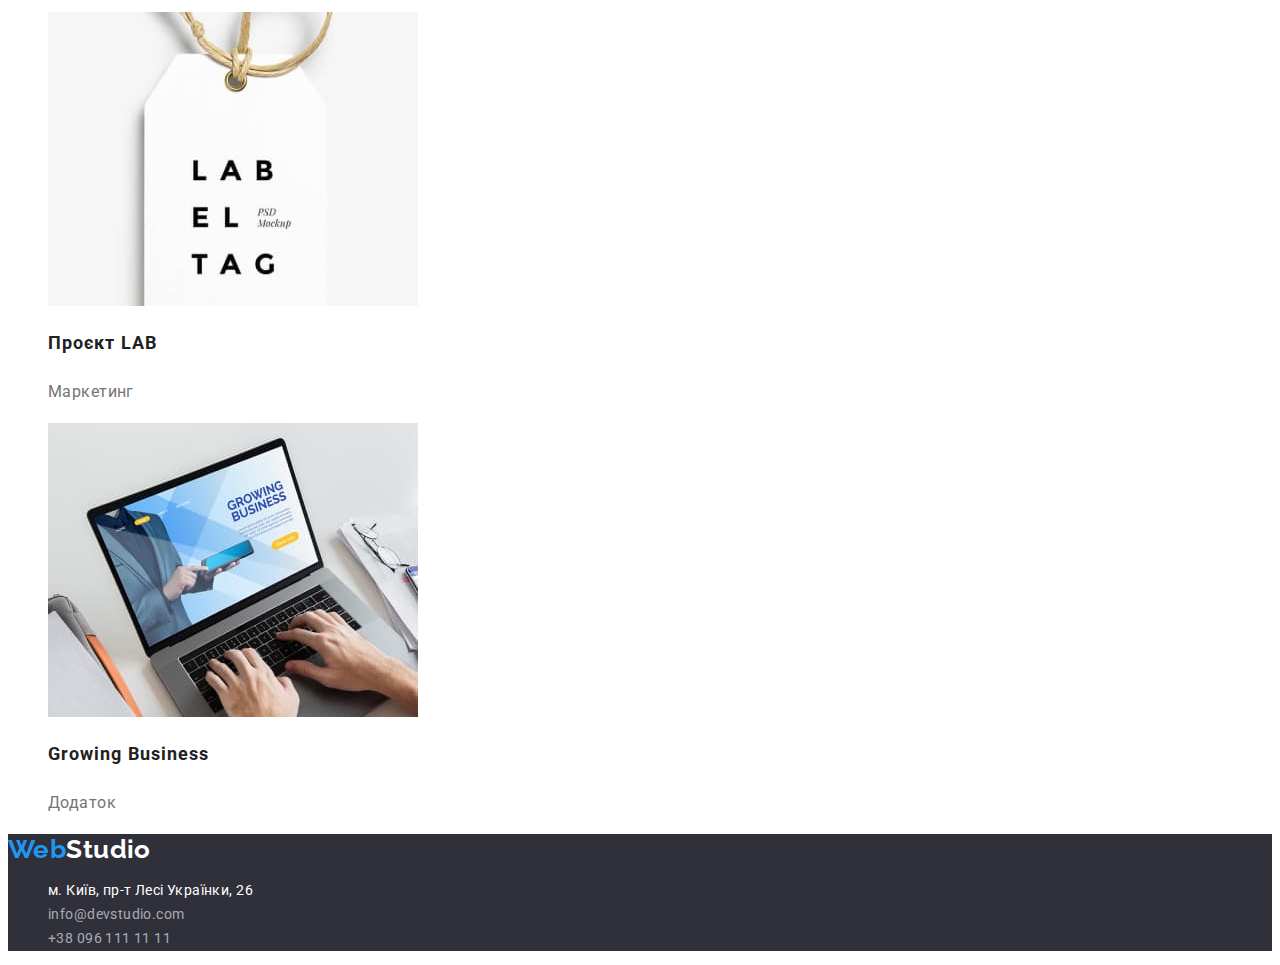
==== commit 1fa0ea78: "добавляє оформлення main portfolio" ====
--- a/portfolio.html
+++ b/portfolio.html
@@ -31,102 +31,110 @@
       </ul>
     </header>
     <main>
-      <h1>Портфоліо</h1>
-      <section>
-        <ul>
-          <li><button type="button">Усі</button></li>
-          <li><button type="button">Веб-сайти</button></li>
-          <li><button type="button">Додатки</button></li>
-          <li><button type="button">Дизайн</button></li>
-          <li><button type="button">Маркетинг</button></li>
+      <h1 class="visually-hidden">Портфоліо</h1>
+      <section class="filters">
+        <ul class="list">
+          <li><button class="filters-button current" type="button">Усі</button></li>
+          <li><button class="filters-button" type="button">Веб-сайти</button></li>
+          <li><button class="filters-button" type="button">Додатки</button></li>
+          <li><button class="filters-button" type="button">Дизайн</button></li>
+          <li><button class="filters-button" type="button">Маркетинг</button></li>
         </ul>
-        <ul>
-          <li>
-            <a href="#" target="_blank" rel="noopener noreferrer nofollow">
+        <ul class="list">
+          <li class="project">
+            <a class="project-link" href="#" target="_blank" rel="noopener noreferrer nofollow">
               <img src="./images/project1.jpg" alt="Екран ноутбука" width="370" height="294" />
-              <h2>Технокряк</h2>
-              <p>Веб-сайт</p>
+              <h2 class="project-title">Технокряк</h2>
+              <p class="project-descr">Веб-сайт</p>
             </a>
           </li>
-          <li>
-            <a href="#" target="_blank" rel="noopener noreferrer nofollow">
+          <li class="project">
+            <a class="project-link" href="#" target="_blank" rel="noopener noreferrer nofollow">
               <img
                 src="./images/project2.jpg"
                 alt="В стрибку один баскетболіст забирає м'яч в іншого баскетболіста"
                 width="370"
                 height="294"
               />
-              <h2>Постер <span lang="en">New Orlean vs Golden Star</span></h2>
-              <p>Дизайн</p>
+              <h2 class="project-title">Постер <span lang="en">New Orlean vs Golden Star</span></h2>
+              <p class="project-descr">Дизайн</p>
             </a>
           </li>
-          <li>
-            <a href="#" target="_blank" rel="noopener noreferrer nofollow">
+          <li class="project">
+            <a class="project-link" href="#" target="_blank" rel="noopener noreferrer nofollow">
               <img
                 src="./images/project3.jpg"
                 alt="Логотип ресторану Seafood"
                 width="370"
                 height="294"
               />
-              <h2>Ресторан <span lang="en">Seafood</span></h2>
-              <p>Додаток</p>
+              <h2 class="project-title">Ресторан <span lang="en">Seafood</span></h2>
+              <p class="project-descr">Додаток</p>
             </a>
           </li>
-          <li>
-            <a href="#" target="_blank" rel="noopener noreferrer nofollow">
+          <li class="project">
+            <a class="project-link" href="#" target="_blank" rel="noopener noreferrer nofollow">
               <img src="./images/project4.jpg" alt="Чорні навушники" width="370" height="294" />
-              <h2>Проєкт <span lang="en">prime</span></h2>
-              <p>Маркетинг</p>
+              <h2 class="project-title">
+                Проєкт <span class="project-text" lang="en">prime</span>
+              </h2>
+              <p class="project-descr">Маркетинг</p>
             </a>
           </li>
-          <li>
-            <a href="#" target="_blank" rel="noopener noreferrer nofollow">
+          <li class="project">
+            <a class="project-link" href="#" target="_blank" rel="noopener noreferrer nofollow">
               <img
                 src="./images/project5.jpg"
                 alt="Дві коробки: одна біла, інша коричнева"
                 width="370"
                 height="294"
               />
-              <h2>Проєкт <span lang="en">boxes</span></h2>
-              <p>Додаток</p>
+              <h2 class="project-title">
+                Проєкт <span class="project-text" lang="en">boxes</span>
+              </h2>
+              <p class="project-descr">Додаток</p>
             </a>
           </li>
-          <li>
-            <a href="#" target="_blank" rel="noopener noreferrer nofollow">
+          <li class="project">
+            <a class="project-link" href="#" target="_blank" rel="noopener noreferrer nofollow">
               <img
                 src="./images/project6.jpg"
                 alt="Монітор комп'ютера Apple"
                 width="370"
                 height="294"
               />
-              <h2 lang="en">Inspiration has no borders</h2>
-              <p>Веб-сайт</p>
+              <h2 class="project-title" lang="en">
+                Inspiration has no <span class="project-text">borders</span>
+              </h2>
+              <p class="project-descr">Веб-сайт</p>
             </a>
           </li>
-          <li>
-            <a href="#" target="_blank" rel="noopener noreferrer nofollow">
+          <li class="project">
+            <a class="project-link" href="#" target="_blank" rel="noopener noreferrer nofollow">
               <img src="./images/project7.jpg" alt="Розгорнута книжка" width="370" height="294" />
-              <h2>Видання <span lang="en">limited edition</span></h2>
-              <p>Дизайн</p>
+              <h2 class="project-title">
+                Видання <span class="project-text" lang="en">limited edition</span>
+              </h2>
+              <p class="project-descr">Дизайн</p>
             </a>
           </li>
-          <li>
-            <a href="#" target="_blank" rel="noopener noreferrer nofollow">
+          <li class="project">
+            <a class="project-link" href="#" target="_blank" rel="noopener noreferrer nofollow">
               <img src="./images/project8.jpg" alt="Етикетка" width="370" height="294" />
-              <h2>Проєкт <span lang="en">LAB</span></h2>
-              <p>Маркетинг</p>
+              <h2 class="project-title">Проєкт <span lang="en">LAB</span></h2>
+              <p class="project-descr">Маркетинг</p>
             </a>
           </li>
-          <li>
-            <a href="#" target="_blank" rel="noopener noreferrer nofollow">
+          <li class="project">
+            <a class="project-link" href="#" target="_blank" rel="noopener noreferrer nofollow">
               <img
                 src="./images/project9.jpg"
                 alt="Людина працює за ноутбуком"
                 width="370"
                 height="294"
               />
-              <h2 lang="en">Growing business</h2>
-              <p>Додаток</p>
+              <h2 class="project-title project-text" lang="en">Growing business</h2>
+              <p class="project-descr">Додаток</p>
             </a>
           </li>
         </ul>
--- a/css/styles.css
+++ b/css/styles.css
@@ -17,7 +17,7 @@
    font-size: 14px;
    font-weight: 400;
    line-height: 1.14;
-   letter-spacing: 0.02em;
+   letter-spacing: 0.03em;
 }
 
 .list {
@@ -28,10 +28,9 @@
 .logo {
    color: var(--color-brand);
    font-family: 'Raleway', sans-serif;
-   font-weight: 700;
    font-size: 26px;
+   font-weight: 700;
    line-height: 1.19;
-   letter-spacing: 0.03em;
    text-decoration: none;
 }
 
@@ -42,6 +41,7 @@
 .link {
    color: var(--text-color-primary);
    font-weight: 500;
+   letter-spacing: 0.02em;
    text-decoration: none;
 }
 
@@ -56,11 +56,137 @@
 .link-contact {
    color: var(--text-color-secondary);
    font-weight: 500;
+   letter-spacing: 0.02em;
    text-decoration: none;
 }
 
 /* end header */
 
+/* start main  */
+/* початок сторінки "Студія" */
+.hero-section {
+   background-color: var(--bgc-primary)
+}
+
+.hero-title {
+   color: var(--color-white);
+   font-size: 44px;
+   font-weight: 900;
+   line-height: 1.36;
+   letter-spacing: 0.06em;
+   text-transform: uppercase;
+}
+
+.hero-button {
+   color: var(--color-white);
+   background-color: var(--color-brand);
+   font-family: inherit;
+   font-size: 16px;
+   font-weight: 700;
+   line-height: 1.88;
+   letter-spacing: 0.06em;
+   cursor: pointer;
+}
+
+.hero-button:hover,
+.hero-button:focus {
+   background-color: var(--bgc-inverted);
+}
+
+.visually-hidden {
+   position: absolute;
+   white-space: nowrap;
+   width: 1px;
+   height: 1px;
+   overflow: hidden;
+   border: 0;
+   padding: 0;
+   clip: rect(0 0 0 0);
+   clip-path: inset(50%);
+   margin: -1px;
+}
+
+.benefits-title {
+   font-weight: 700;
+   text-transform: uppercase;
+}
+
+.benefits-descr {
+   color: var(--text-color-secondary);
+   line-height: 1.71;
+}
+
+.title {
+   font-weight: 700;
+   font-size: 36px;
+   line-height: 1.17;
+}
+
+.team-section {
+   background-color: var(--bgc-secondary)
+}
+
+.teamplayer-card {
+   background-color: var(--color-white);
+}
+
+.teamplayer-title {
+   font-size: 16px;
+   font-weight: 500;
+   line-height: 1.19;
+}
+
+.teamplayer-descr {
+   color: var(--text-color-secondary);
+   font-size: 16px;
+   line-height: 1.19;
+}
+
+/* кінець сторінки "Студія" */
+
+/* початок сторінки "Портфоліо" */
+.filters-button {
+   background-color: var(--bgc-secondary);
+   font-family: inherit;
+   font-size: 16px;
+   font-weight: 500;
+   line-height: 1.63;
+   cursor: pointer;
+}
+
+.filters-button:hover,
+.filters-button:focus,
+.filters-button.current {
+   background-color: var(--color-brand);
+}
+
+.project {
+   background-color: var(--color-white);
+}
+
+.project-link {
+   text-decoration: none;
+}
+
+.project-title {
+   color: var(--text-color-primary);
+   font-size: 18px;
+   font-weight: 700;
+   line-height: 2;
+   letter-spacing: 0.06em;
+}
+
+.project-text {
+   text-transform: capitalize;
+}
+
+.project-descr {
+   color: var(--text-color-secondary);
+   font-size: 16px;
+   line-height: 1.88;
+}
+
+/* кінець сторінки"Портфоліо" */
 
 /* start footer */
 .footer {
@@ -74,7 +200,6 @@
 .address {
    font-style: normal;
    line-height: 1.71;
-   letter-spacing: 0.03em;
 }
 
 .link-address {
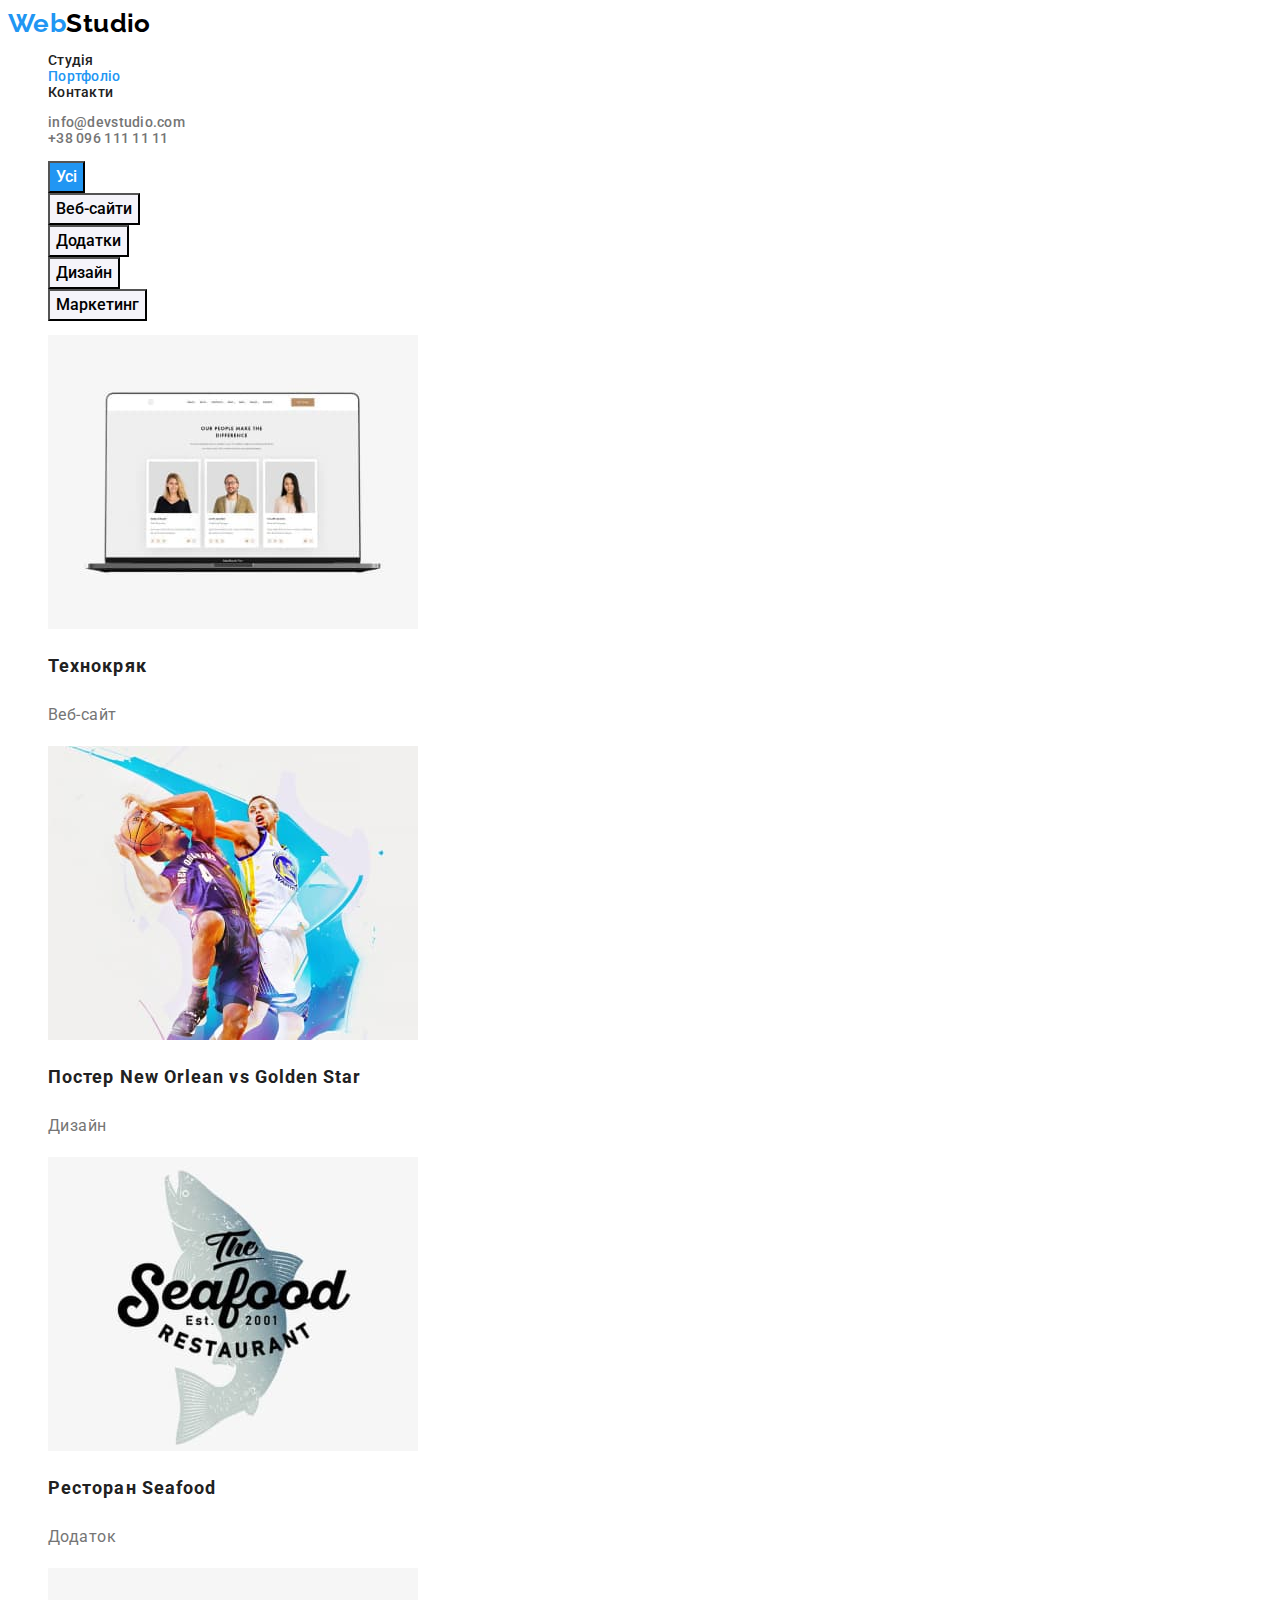
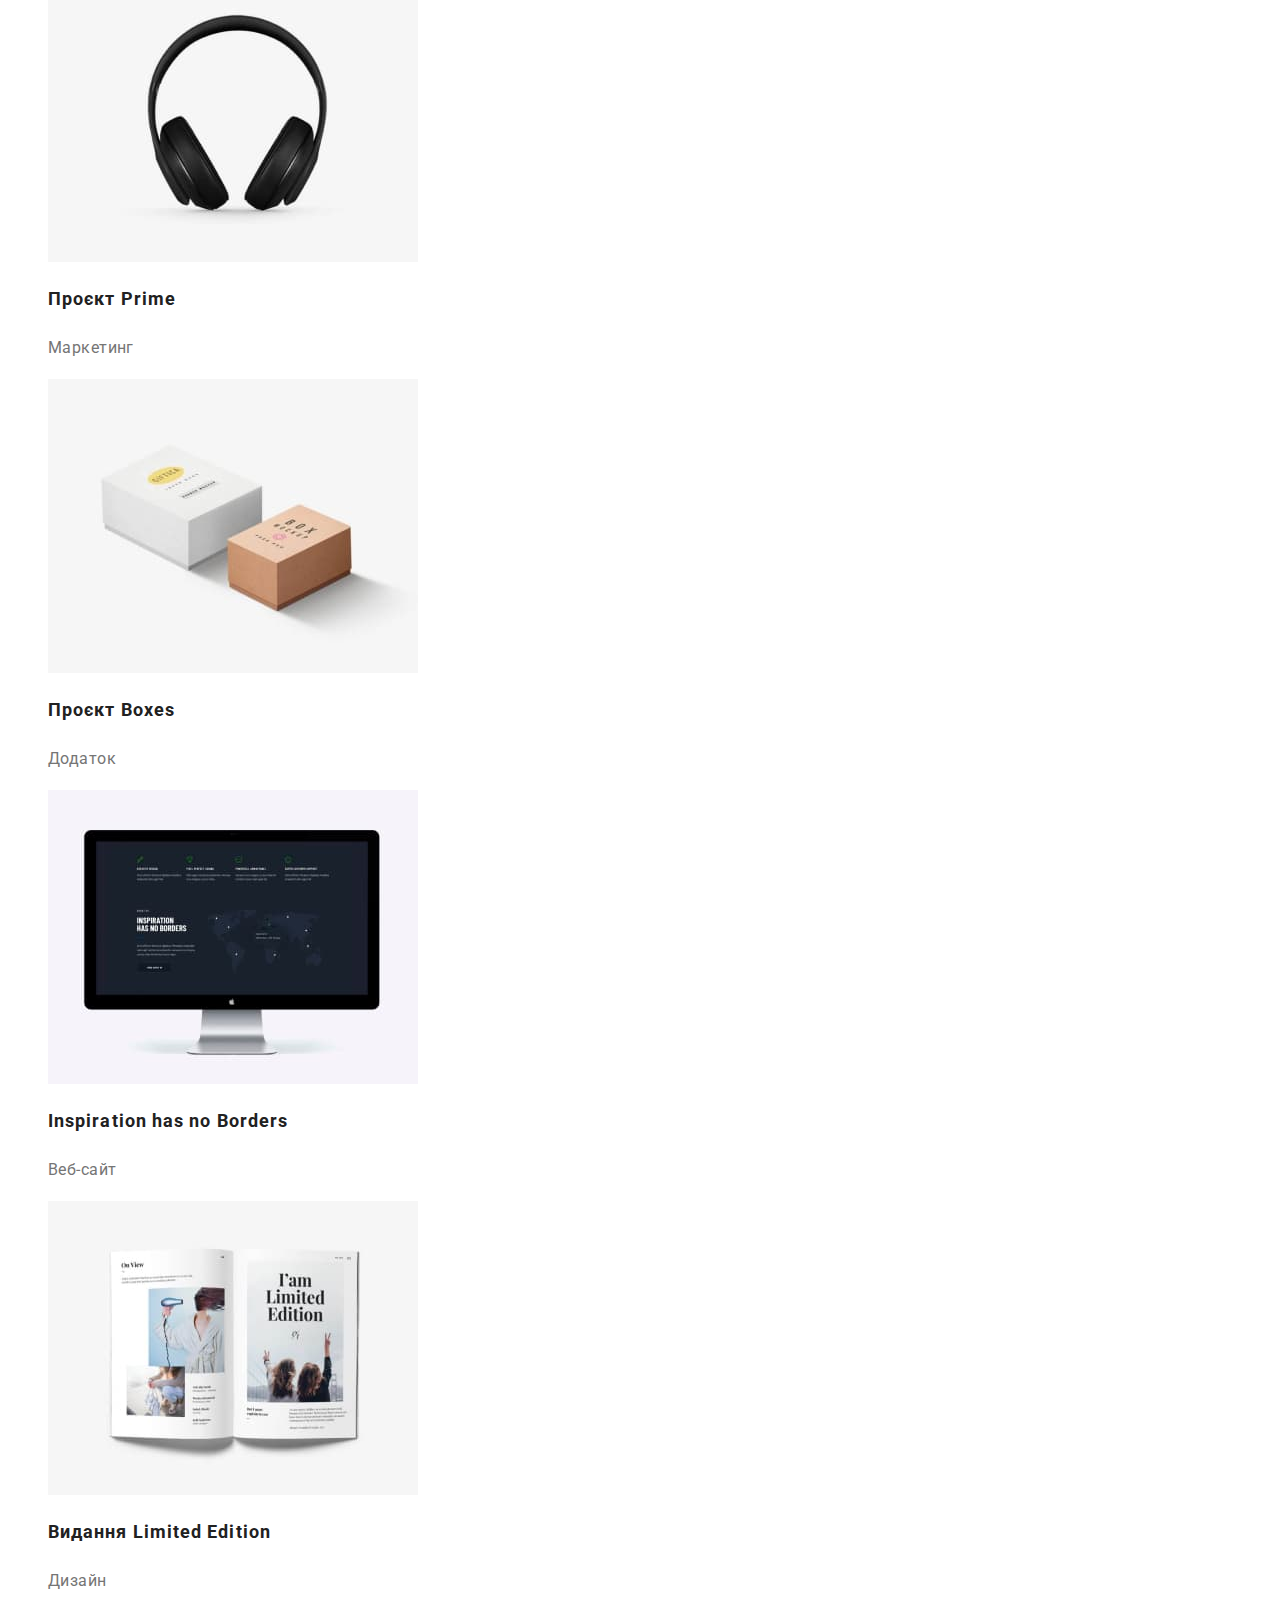
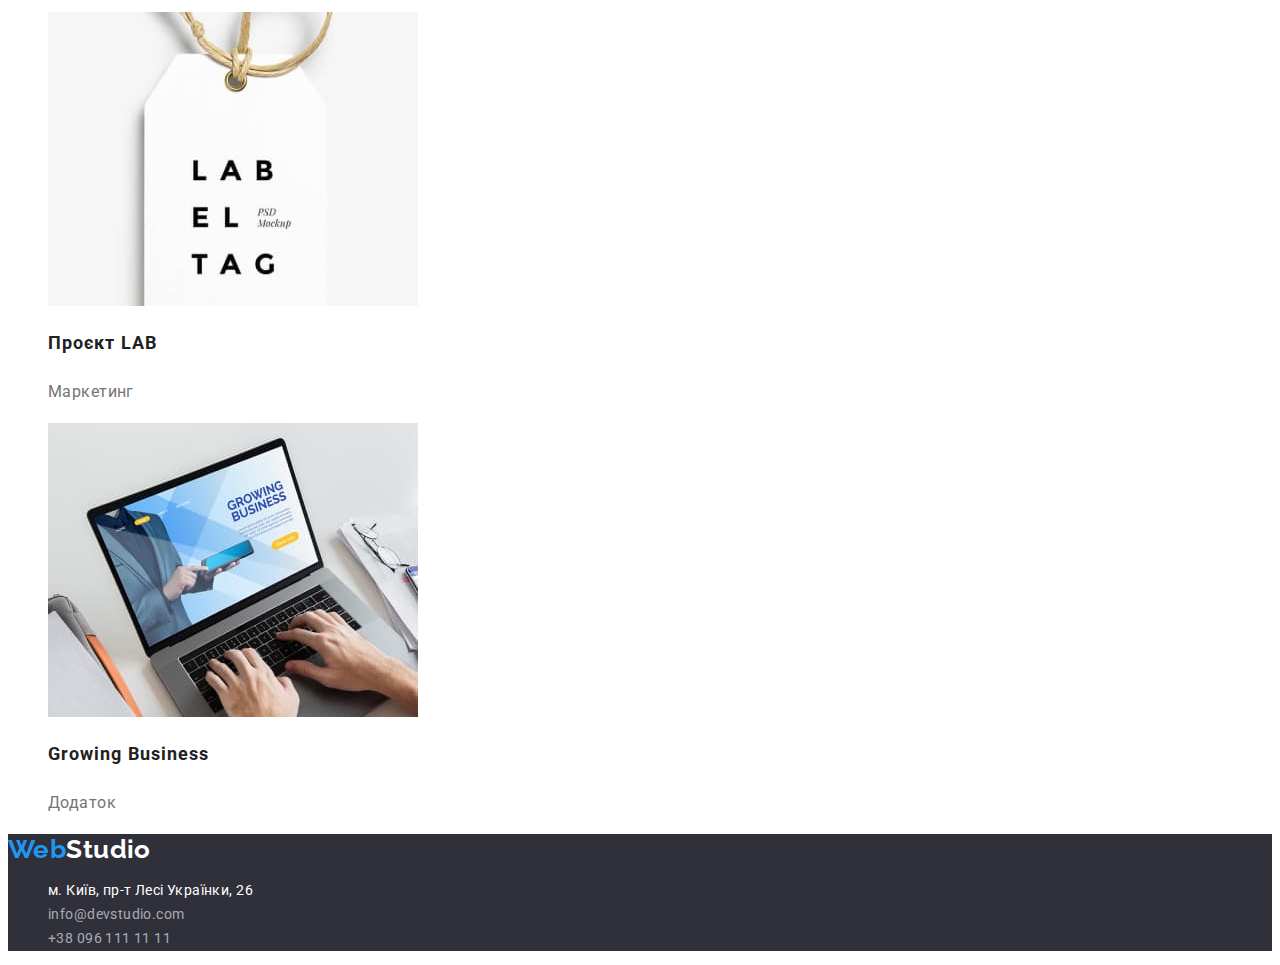
==== commit 49aa6dcb: "добавляє поправки" ====
--- a/portfolio.html
+++ b/portfolio.html
@@ -5,13 +5,13 @@
     <meta http-equiv="X-UA-Compatible" content="IE=edge" />
     <meta name="viewport" content="width=device-width, initial-scale=1.0" />
     <title>Portfolio</title>
-    <link rel="stylesheet" href="./css/styles.css" />
     <link rel="preconnect" href="https://fonts.googleapis.com" />
     <link rel="preconnect" href="https://fonts.gstatic.com" crossorigin />
     <link
       href="https://fonts.googleapis.com/css2?family=Raleway:wght@700&family=Roboto:wght@400;500;700;900&display=swap"
       rel="stylesheet"
     />
+    <link rel="stylesheet" href="./css/styles.css" />
   </head>
   <body>
     <header>
@@ -31,8 +31,8 @@
       </ul>
     </header>
     <main>
-      <h1 class="visually-hidden">Портфоліо</h1>
       <section class="filters">
+        <h1 class="visually-hidden">Портфоліо</h1>
         <ul class="list">
           <li><button class="filters-button current" type="button">Усі</button></li>
           <li><button class="filters-button" type="button">Веб-сайти</button></li>
--- a/css/styles.css
+++ b/css/styles.css
@@ -15,7 +15,6 @@
    background-color: var(--color-white);
    font-family: 'Roboto', sans-serif;
    font-size: 14px;
-   font-weight: 400;
    line-height: 1.14;
    letter-spacing: 0.03em;
 }
@@ -107,7 +106,6 @@
 }
 
 .benefits-title {
-   font-weight: 700;
    text-transform: uppercase;
 }
 
@@ -117,7 +115,6 @@
 }
 
 .title {
-   font-weight: 700;
    font-size: 36px;
    line-height: 1.17;
 }
@@ -157,6 +154,7 @@
 .filters-button:hover,
 .filters-button:focus,
 .filters-button.current {
+   color: var(--color-white);
    background-color: var(--color-brand);
 }
 
@@ -171,7 +169,6 @@
 .project-title {
    color: var(--text-color-primary);
    font-size: 18px;
-   font-weight: 700;
    line-height: 2;
    letter-spacing: 0.06em;
 }
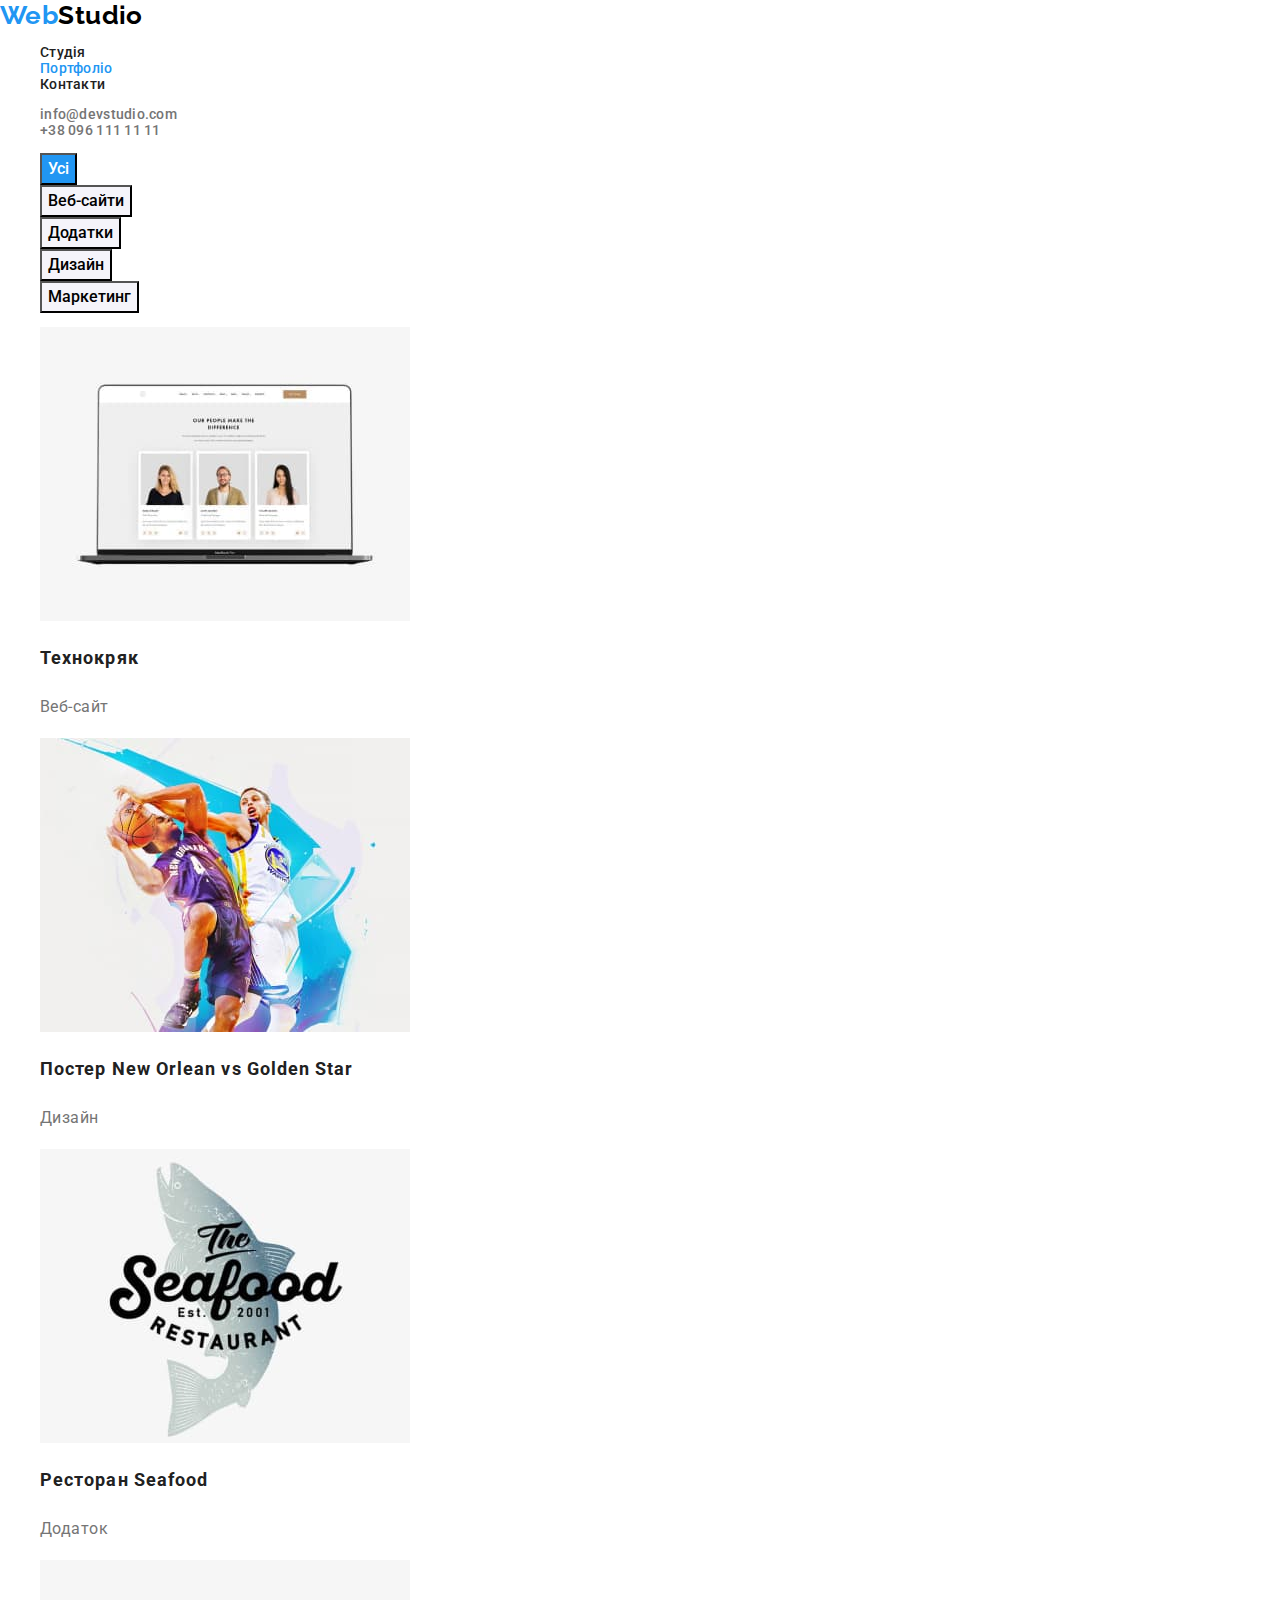
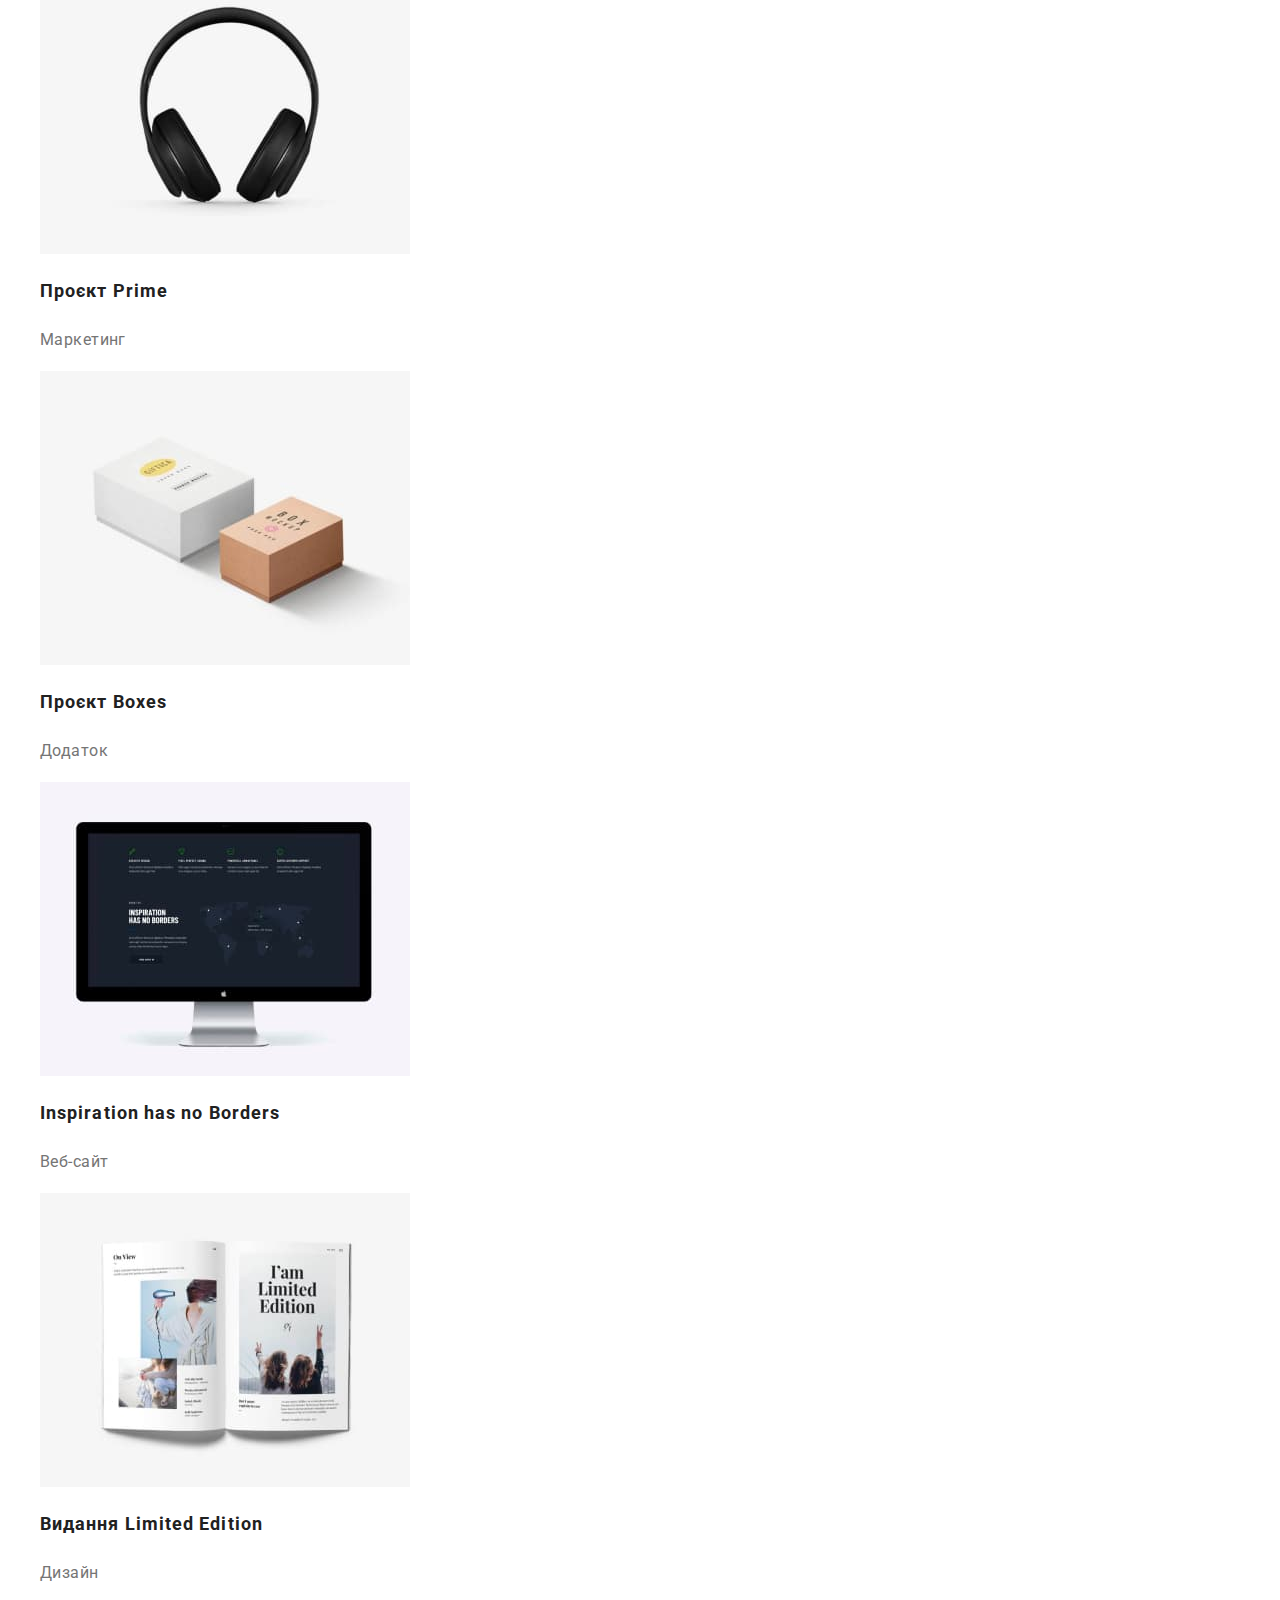
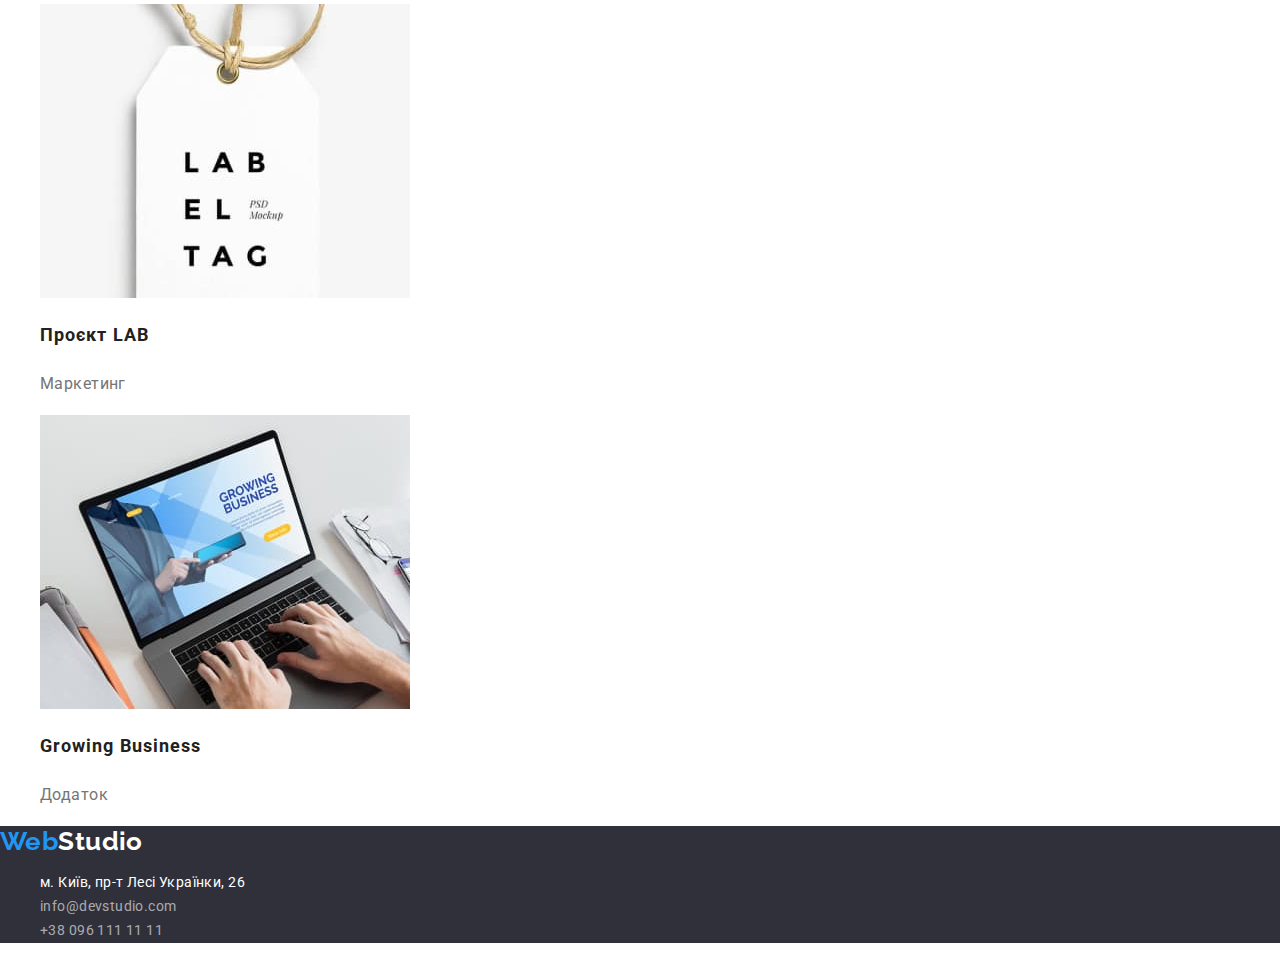
==== commit acc3817c: "добавляє підключення modern-normalize.css" ====
--- a/portfolio.html
+++ b/portfolio.html
@@ -10,6 +10,10 @@
     <link
       href="https://fonts.googleapis.com/css2?family=Raleway:wght@700&family=Roboto:wght@400;500;700;900&display=swap"
       rel="stylesheet"
+    />
+    <link
+      rel="stylesheet"
+      href="https://cdnjs.cloudflare.com/ajax/libs/modern-normalize/1.1.0/modern-normalize.min.css"
     />
     <link rel="stylesheet" href="./css/styles.css" />
   </head>
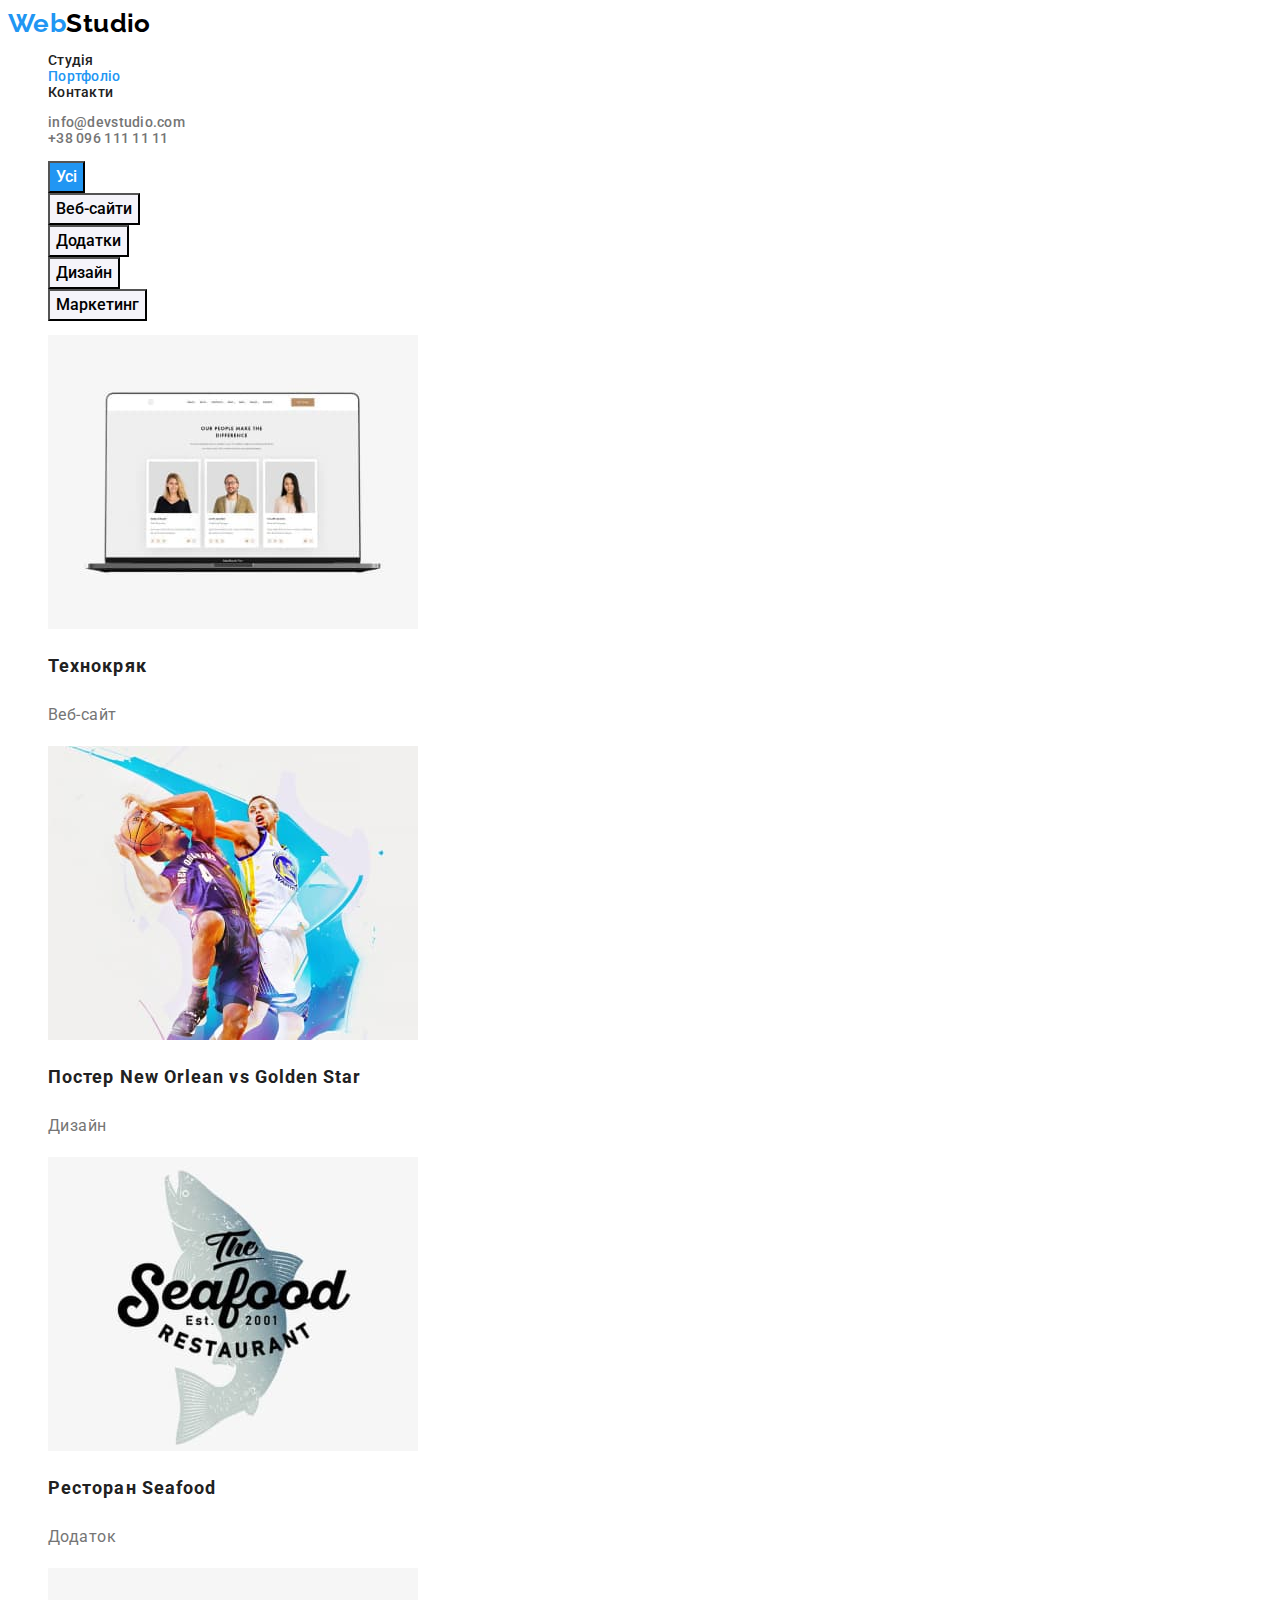
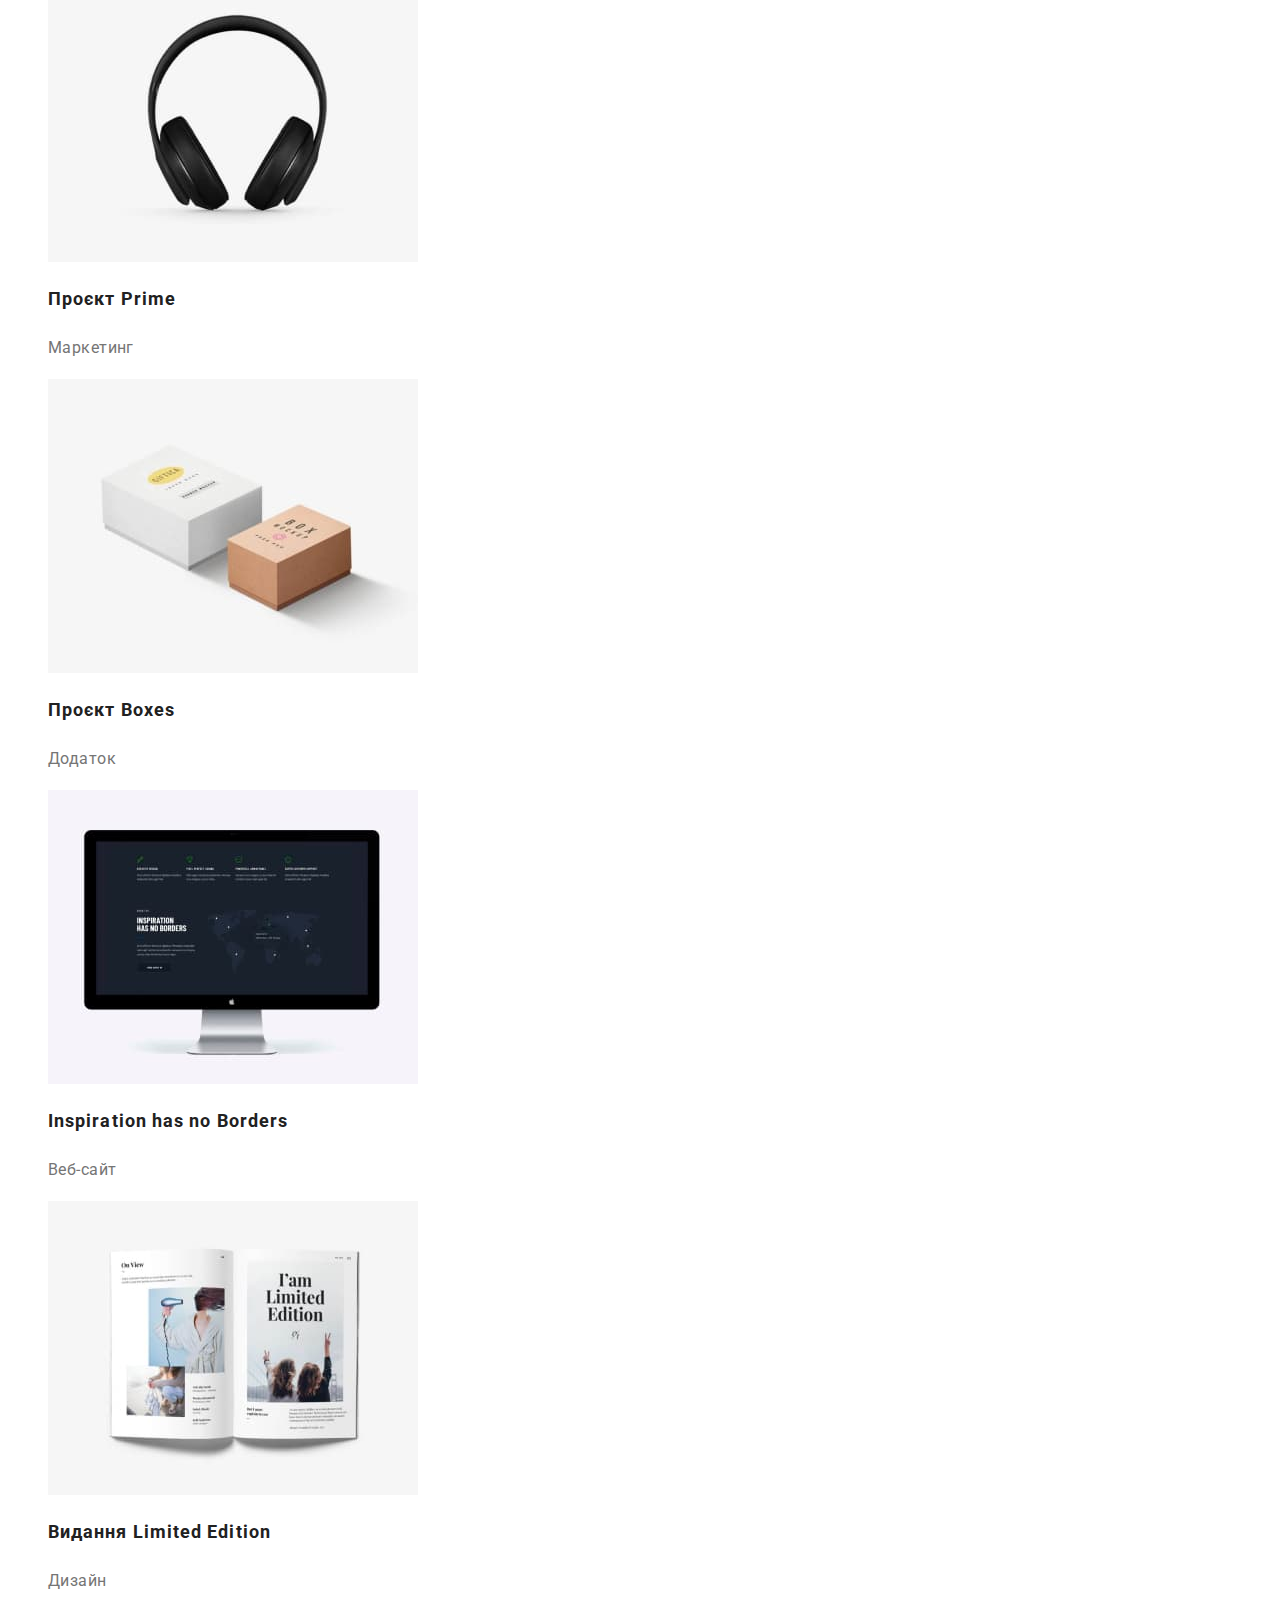
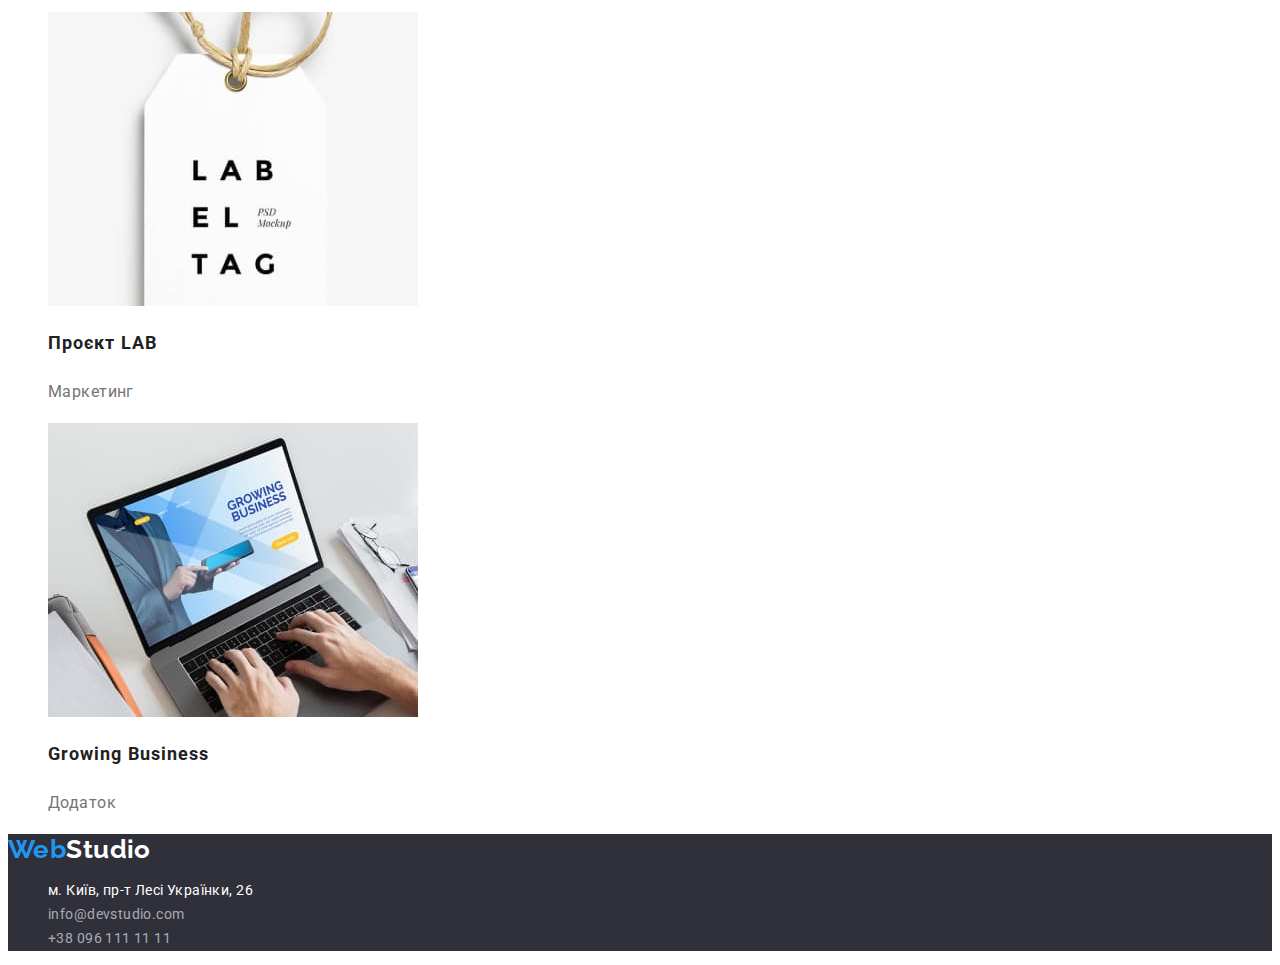
==== commit 4d5934a6: "добавляє файли" ====
--- a/portfolio.html
+++ b/portfolio.html
@@ -10,10 +10,6 @@
     <link
       href="https://fonts.googleapis.com/css2?family=Raleway:wght@700&family=Roboto:wght@400;500;700;900&display=swap"
       rel="stylesheet"
-    />
-    <link
-      rel="stylesheet"
-      href="https://cdnjs.cloudflare.com/ajax/libs/modern-normalize/1.1.0/modern-normalize.min.css"
     />
     <link rel="stylesheet" href="./css/styles.css" />
   </head>
